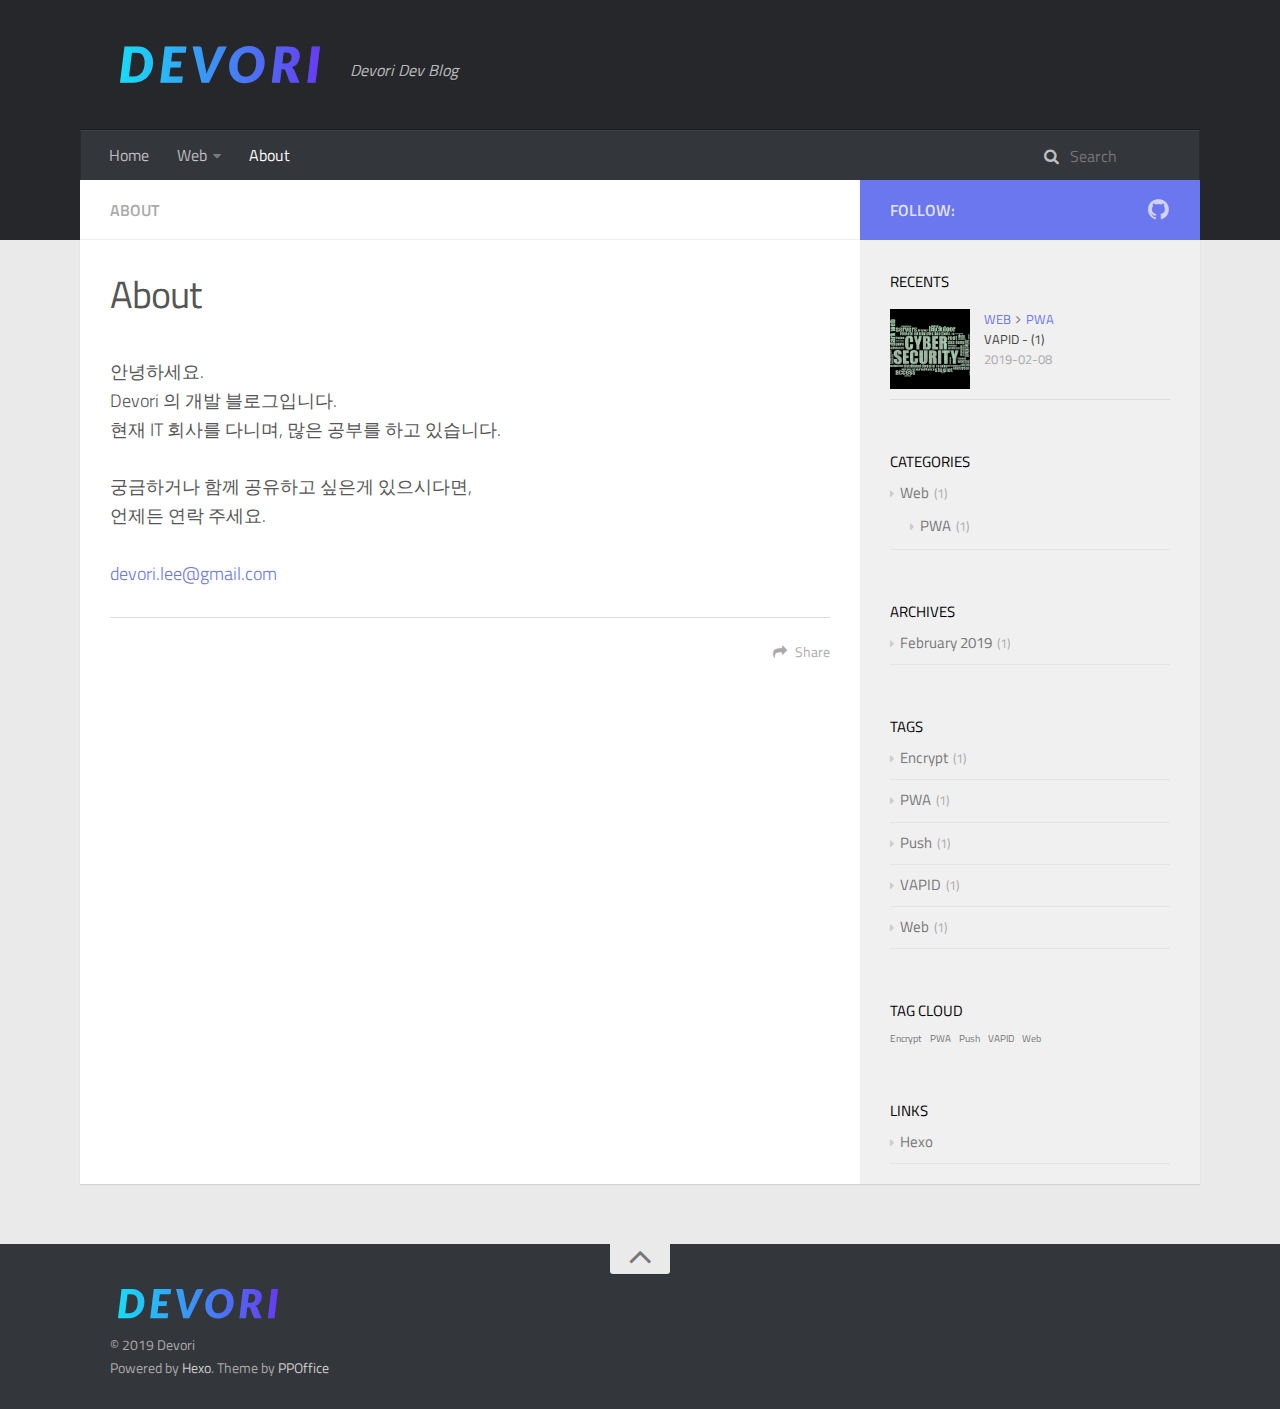
==== about/index.html @ 2873cdd7 "Site updated: 2019-02-09 23:58:00" ====
<!DOCTYPE html>
<html>
<head><meta name="generator" content="Hexo 3.8.0">
    <meta charset="utf-8">

    

    
    <title>About | Devori Blog</title>
    
    <meta name="viewport" content="width=device-width, initial-scale=1, maximum-scale=1">
    
    <meta name="description" content="안녕하세요.Devori 의 개발 블로그입니다.현재 IT 회사를 다니며, 많은 공부를 하고 있습니다. 궁금하거나 함께 공유하고 싶은게 있으시다면,언제든 연락 주세요. &amp;#100;&amp;#x65;&amp;#x76;&amp;#x6f;&amp;#x72;&amp;#105;&amp;#x2e;&amp;#108;&amp;#101;&amp;#101;&amp;#64;&amp;#103;&amp;#x6d;&amp;#x61;&amp;#105;&amp;#108;&amp;#46;&amp;#99;&amp;#x">
<meta property="og:type" content="website">
<meta property="og:title" content="About">
<meta property="og:url" content="http://blog.devori.net/about/index.html">
<meta property="og:site_name" content="Devori Blog">
<meta property="og:description" content="안녕하세요.Devori 의 개발 블로그입니다.현재 IT 회사를 다니며, 많은 공부를 하고 있습니다. 궁금하거나 함께 공유하고 싶은게 있으시다면,언제든 연락 주세요. &amp;#100;&amp;#x65;&amp;#x76;&amp;#x6f;&amp;#x72;&amp;#105;&amp;#x2e;&amp;#108;&amp;#101;&amp;#101;&amp;#64;&amp;#103;&amp;#x6d;&amp;#x61;&amp;#105;&amp;#108;&amp;#46;&amp;#99;&amp;#x">
<meta property="og:locale" content="en">
<meta property="og:updated_time" content="2019-02-09T14:37:19.043Z">
<meta name="twitter:card" content="summary">
<meta name="twitter:title" content="About">
<meta name="twitter:description" content="안녕하세요.Devori 의 개발 블로그입니다.현재 IT 회사를 다니며, 많은 공부를 하고 있습니다. 궁금하거나 함께 공유하고 싶은게 있으시다면,언제든 연락 주세요. &amp;#100;&amp;#x65;&amp;#x76;&amp;#x6f;&amp;#x72;&amp;#105;&amp;#x2e;&amp;#108;&amp;#101;&amp;#101;&amp;#64;&amp;#103;&amp;#x6d;&amp;#x61;&amp;#105;&amp;#108;&amp;#46;&amp;#99;&amp;#x">
    

    

    

    <link rel="stylesheet" href="/libs/font-awesome/css/font-awesome.min.css">
    <link rel="stylesheet" href="/libs/titillium-web/styles.css">
    <link rel="stylesheet" href="/libs/source-code-pro/styles.css">

    <link rel="stylesheet" href="/css/style.css">

    <script src="/libs/jquery/3.3.1/jquery.min.js"></script>
    
    
        <link rel="stylesheet" href="/libs/lightgallery/css/lightgallery.min.css">
    
    
        <link rel="stylesheet" href="/libs/justified-gallery/justifiedGallery.min.css">
    
    
    


</head>
</html>
<body>
    <div id="wrap">
        <header id="header">
    <div id="header-outer" class="outer">
        <div class="container">
            <div class="container-inner">
                <div id="header-title">
                    <h1 class="logo-wrap">
                        <a href="/" class="logo"></a>
                    </h1>
                    
                        <h2 class="subtitle-wrap">
                            <p class="subtitle">Devori Dev Blog</p>
                        </h2>
                    
                </div>
                <div id="header-inner" class="nav-container">
                    <a id="main-nav-toggle" class="nav-icon fa fa-bars"></a>
                    <div class="nav-container-inner">
                        <ul id="main-nav">
                            
                                <li class="main-nav-list-item">
                                    <a class="main-nav-list-link" href="/">Home</a>
                                </li>
                            
                                        <ul class="main-nav-list"><li class="main-nav-list-item"><a class="main-nav-list-link" href="/categories/Web/">Web</a><ul class="main-nav-list-child"><li class="main-nav-list-item"><a class="main-nav-list-link" href="/categories/Web/PWA/">PWA</a></li></ul></li></ul>
                                    
                                <li class="main-nav-list-item">
                                    <a class="main-nav-list-link" href="/about/index.html">About</a>
                                </li>
                            
                        </ul>
                        <nav id="sub-nav">
                            <div id="search-form-wrap">

    <form class="search-form">
        <input type="text" class="ins-search-input search-form-input" placeholder="Search">
        <button type="submit" class="search-form-submit"></button>
    </form>
    <div class="ins-search">
    <div class="ins-search-mask"></div>
    <div class="ins-search-container">
        <div class="ins-input-wrapper">
            <input type="text" class="ins-search-input" placeholder="Type something...">
            <span class="ins-close ins-selectable"><i class="fa fa-times-circle"></i></span>
        </div>
        <div class="ins-section-wrapper">
            <div class="ins-section-container"></div>
        </div>
    </div>
</div>
<script>
(function (window) {
    var INSIGHT_CONFIG = {
        TRANSLATION: {
            POSTS: 'Posts',
            PAGES: 'Pages',
            CATEGORIES: 'Categories',
            TAGS: 'Tags',
            UNTITLED: '(Untitled)',
        },
        ROOT_URL: '/',
        CONTENT_URL: '/content.json',
    };
    window.INSIGHT_CONFIG = INSIGHT_CONFIG;
})(window);
</script>
<script src="/js/insight.js"></script>

</div>
                        </nav>
                    </div>
                </div>
            </div>
        </div>
    </div>
</header>
        <div class="container">
            <div class="main-body container-inner">
                <div class="main-body-inner">
                    <section id="main">
                        <div class="main-body-header">
    <h1 class="header">
    
    <em class="page-title-link" data-url="/about/index.html">About</em>
    </h1>
</div>

                        <div class="main-body-content">
                            <article id="page-" class="article article-single article-type-page" itemscope="" itemprop="blogPost">
    <div class="article-inner">
        
            <header class="article-header">
                
    
        <h1 class="article-title" itemprop="name">
        About
        </h1>
    

            </header>
        
        
        
        <div class="article-entry" itemprop="articleBody">
            <p>안녕하세요.<br>Devori 의 개발 블로그입니다.<br>현재 IT 회사를 다니며, 많은 공부를 하고 있습니다.</p>
<p>궁금하거나 함께 공유하고 싶은게 있으시다면,<br>언제든 연락 주세요.</p>
<p><a href="mailto:&#100;&#x65;&#x76;&#x6f;&#x72;&#105;&#x2e;&#108;&#101;&#101;&#64;&#103;&#x6d;&#x61;&#105;&#108;&#46;&#99;&#x6f;&#109;" target="_blank" rel="noopener">&#100;&#x65;&#x76;&#x6f;&#x72;&#105;&#x2e;&#108;&#101;&#101;&#64;&#103;&#x6d;&#x61;&#105;&#108;&#46;&#99;&#x6f;&#109;</a></p>

        </div>
        <footer class="article-footer">
            



    <a data-url="http://blog.devori.net/about/index.html" data-id="cjrxltn1m0001m4k5olx0zwcx" class="article-share-link"><i class="fa fa-share"></i>Share</a>
<script>
    (function ($) {
        $('body').on('click', function() {
            $('.article-share-box.on').removeClass('on');
        }).on('click', '.article-share-link', function(e) {
            e.stopPropagation();

            var $this = $(this),
                url = $this.attr('data-url'),
                encodedUrl = encodeURIComponent(url),
                id = 'article-share-box-' + $this.attr('data-id'),
                offset = $this.offset(),
                box;

            if ($('#' + id).length) {
                box = $('#' + id);

                if (box.hasClass('on')){
                    box.removeClass('on');
                    return;
                }
            } else {
                var html = [
                    '<div id="' + id + '" class="article-share-box">',
                        '<input class="article-share-input" value="' + url + '">',
                        '<div class="article-share-links">',
                            '<a href="https://twitter.com/intent/tweet?url=' + encodedUrl + '" class="article-share-twitter" target="_blank" title="Twitter"></a>',
                            '<a href="https://www.facebook.com/sharer.php?u=' + encodedUrl + '" class="article-share-facebook" target="_blank" title="Facebook"></a>',
                            '<a href="http://pinterest.com/pin/create/button/?url=' + encodedUrl + '" class="article-share-pinterest" target="_blank" title="Pinterest"></a>',
                            '<a href="https://plus.google.com/share?url=' + encodedUrl + '" class="article-share-google" target="_blank" title="Google+"></a>',
                        '</div>',
                    '</div>'
                ].join('');

              box = $(html);

              $('body').append(box);
            }

            $('.article-share-box.on').hide();

            box.css({
                top: offset.top + 25,
                left: offset.left
            }).addClass('on');

        }).on('click', '.article-share-box', function (e) {
            e.stopPropagation();
        }).on('click', '.article-share-box-input', function () {
            $(this).select();
        }).on('click', '.article-share-box-link', function (e) {
            e.preventDefault();
            e.stopPropagation();

            window.open(this.href, 'article-share-box-window-' + Date.now(), 'width=500,height=450');
        });
    })(jQuery);
</script>

        </footer>
    </div>
    <script type="application/ld+json">
    {
        "@context": "https://schema.org",
        "@type": "BlogPosting",
        "author": {
            "@type": "Person",
            "name": "Devori"
        },
        "headline": "About",
        "image": "http://blog.devori.net",
        
        
        "datePublished": "2019-02-09",
        "dateCreated": "2019-02-09",
        "dateModified": "2019-02-09",
        "url": "http://blog.devori.net/about/index.html",
        "description": "안녕하세요.Devori 의 개발 블로그입니다.현재 IT 회사를 다니며, 많은 공부를 하고 있습니다.
궁금하거나 함께 공유하고 싶은게 있으시다면,언제든 연락 주세요.
&#100;&#x65;&#x76;&#x6f;&#x72;&#105;&#x2e;&#108;&#101;&#101;&#64;&#103;&#x6d;&#x61;&#105;&#108;&#46;&#99;&#x"
        "wordCount": 20
    }
</script>

</article>

    <section id="comments">
    
        
    <div id="disqus_thread">
        <noscript>Please enable JavaScript to view the <a href="//disqus.com/?ref_noscript">comments powered by Disqus.</a></noscript>
    </div>

    
    </section>



                        </div>
                    </section>
                    <aside id="sidebar">
    <a class="sidebar-toggle" title="Expand Sidebar"><i class="toggle icon"></i></a>
    <div class="sidebar-top">
        <p>follow:</p>
        <ul class="social-links">
            
                
            
                
            
                
            
                
                <li>
                    <a class="social-tooltip" title="github" href="https://github.com/devori" target="_blank" rel="noopener">
                        <i class="icon fa fa-github"></i>
                    </a>
                </li>
                
            
                
            
                
            
        </ul>
    </div>
    
    <div class="widgets-container">
        
            
                

            
                
    <div class="widget-wrap">
        <h3 class="widget-title">recents</h3>
        <div class="widget">
            <ul id="recent-post" class="">
                
                    <li>
                        
                        <div class="item-thumbnail">
                            <a href="/2019/02/08/vapid-1/" class="thumbnail">
    
    
        <span style="background-image:url(/images/cyber-security.png)" alt="VAPID - (1)" class="thumbnail-image"></span>
    
    
</a>

                        </div>
                        
                        <div class="item-inner">
                            <p class="item-category"><a class="article-category-link" href="/categories/Web/">Web</a><i class="icon fa fa-angle-right"></i><a class="article-category-link" href="/categories/Web/PWA/">PWA</a></p>
                            <p class="item-title"><a href="/2019/02/08/vapid-1/" class="title">VAPID - (1)</a></p>
                            <p class="item-date"><time datetime="2019-02-08T04:34:57.000Z" itemprop="datePublished">2019-02-08</time></p>
                        </div>
                    </li>
                
            </ul>
        </div>
    </div>

            
                
    <div class="widget-wrap widget-list">
        <h3 class="widget-title">categories</h3>
        <div class="widget">
            <ul class="category-list"><li class="category-list-item"><a class="category-list-link" href="/categories/Web/">Web</a><span class="category-list-count">1</span><ul class="category-list-child"><li class="category-list-item"><a class="category-list-link" href="/categories/Web/PWA/">PWA</a><span class="category-list-count">1</span></li></ul></li></ul>
        </div>
    </div>


            
                
    <div class="widget-wrap widget-list">
        <h3 class="widget-title">archives</h3>
        <div class="widget">
            <ul class="archive-list"><li class="archive-list-item"><a class="archive-list-link" href="/archives/2019/02/">February 2019</a><span class="archive-list-count">1</span></li></ul>
        </div>
    </div>


            
                
    <div class="widget-wrap widget-list">
        <h3 class="widget-title">tags</h3>
        <div class="widget">
            <ul class="tag-list"><li class="tag-list-item"><a class="tag-list-link" href="/tags/Encrypt/">Encrypt</a><span class="tag-list-count">1</span></li><li class="tag-list-item"><a class="tag-list-link" href="/tags/PWA/">PWA</a><span class="tag-list-count">1</span></li><li class="tag-list-item"><a class="tag-list-link" href="/tags/Push/">Push</a><span class="tag-list-count">1</span></li><li class="tag-list-item"><a class="tag-list-link" href="/tags/VAPID/">VAPID</a><span class="tag-list-count">1</span></li><li class="tag-list-item"><a class="tag-list-link" href="/tags/Web/">Web</a><span class="tag-list-count">1</span></li></ul>
        </div>
    </div>


            
                
    <div class="widget-wrap widget-float">
        <h3 class="widget-title">tag cloud</h3>
        <div class="widget tagcloud">
            <a href="/tags/Encrypt/" style="font-size: 10px;">Encrypt</a> <a href="/tags/PWA/" style="font-size: 10px;">PWA</a> <a href="/tags/Push/" style="font-size: 10px;">Push</a> <a href="/tags/VAPID/" style="font-size: 10px;">VAPID</a> <a href="/tags/Web/" style="font-size: 10px;">Web</a>
        </div>
    </div>


            
                
    <div class="widget-wrap widget-list">
        <h3 class="widget-title">links</h3>
        <div class="widget">
            <ul>
                
                    <li>
                        <a href="http://hexo.io">Hexo</a>
                    </li>
                
            </ul>
        </div>
    </div>


            
        
    </div>
</aside>

                </div>
            </div>
        </div>
        <footer id="footer">
    <div class="container">
        <div class="container-inner">
            <a id="back-to-top" href="javascript:;"><i class="icon fa fa-angle-up"></i></a>
            <div class="credit">
                <h1 class="logo-wrap">
                    <a href="/" class="logo"></a>
                </h1>
                <p>&copy; 2019 Devori</p>
                <p>Powered by <a href="//hexo.io/" target="_blank">Hexo</a>. Theme by <a href="//github.com/ppoffice" target="_blank">PPOffice</a></p>
            </div>
            <div class="footer-plugins">
              
    


            </div>
        </div>
    </div>
</footer>

        
    
    <script>
    var disqus_shortname = 'devori';
    
    
    var disqus_url = 'http://blog.devori.net/about/index.html';
    
    (function() {
    var dsq = document.createElement('script');
    dsq.type = 'text/javascript';
    dsq.async = true;
    dsq.src = '//' + disqus_shortname + '.disqus.com/embed.js';
    (document.getElementsByTagName('head')[0] || document.getElementsByTagName('body')[0]).appendChild(dsq);
    })();
    </script>




    
        <script src="/libs/lightgallery/js/lightgallery.min.js"></script>
        <script src="/libs/lightgallery/js/lg-thumbnail.min.js"></script>
        <script src="/libs/lightgallery/js/lg-pager.min.js"></script>
        <script src="/libs/lightgallery/js/lg-autoplay.min.js"></script>
        <script src="/libs/lightgallery/js/lg-fullscreen.min.js"></script>
        <script src="/libs/lightgallery/js/lg-zoom.min.js"></script>
        <script src="/libs/lightgallery/js/lg-hash.min.js"></script>
        <script src="/libs/lightgallery/js/lg-share.min.js"></script>
        <script src="/libs/lightgallery/js/lg-video.min.js"></script>
    
    
        <script src="/libs/justified-gallery/jquery.justifiedGallery.min.js"></script>
    
    



<!-- Custom Scripts -->
<script src="/js/main.js"></script>

    </div>
</body>
</html>
---- libs/titillium-web/styles.css ----
/* latin-ext */
@font-face {
  font-family: 'Titillium Web';
  font-style: normal;
  font-weight: 300;
  src: local('Titillium WebLight'), local('TitilliumWeb-Light'), url(fonts/anMUvcNT0H1YN4FII8wpr9INifKjd1RJ3NxxEi9Cy2w.woff2) format('woff2');
  unicode-range: U+0100-024F, U+1E00-1EFF, U+20A0-20AB, U+20AD-20CF, U+2C60-2C7F, U+A720-A7FF;
}
/* latin */
@font-face {
  font-family: 'Titillium Web';
  font-style: normal;
  font-weight: 300;
  src: local('Titillium WebLight'), local('TitilliumWeb-Light'), url(fonts/anMUvcNT0H1YN4FII8wpr4-67659ICLY8bMrYhtePPA.woff2) format('woff2');
  unicode-range: U+0000-00FF, U+0131, U+0152-0153, U+02C6, U+02DA, U+02DC, U+2000-206F, U+2074, U+20AC, U+2212, U+2215, U+E0FF, U+EFFD, U+F000;
}
/* latin-ext */
@font-face {
  font-family: 'Titillium Web';
  font-style: normal;
  font-weight: 400;
  src: local('Titillium Web'), local('TitilliumWeb-Regular'), url(fonts/7XUFZ5tgS-tD6QamInJTcSo_WB_cotcEMUw1LsIE8mM.woff2) format('woff2');
  unicode-range: U+0100-024F, U+1E00-1EFF, U+20A0-20AB, U+20AD-20CF, U+2C60-2C7F, U+A720-A7FF;
}
/* latin */
@font-face {
  font-family: 'Titillium Web';
  font-style: normal;
  font-weight: 400;
  src: local('Titillium Web'), local('TitilliumWeb-Regular'), url(fonts/7XUFZ5tgS-tD6QamInJTcZSnX671uNZIV63UdXh3Mg0.woff2) format('woff2');
  unicode-range: U+0000-00FF, U+0131, U+0152-0153, U+02C6, U+02DA, U+02DC, U+2000-206F, U+2074, U+20AC, U+2212, U+2215, U+E0FF, U+EFFD, U+F000;
}
/* latin-ext */
@font-face {
  font-family: 'Titillium Web';
  font-style: normal;
  font-weight: 600;
  src: local('Titillium WebSemiBold'), local('TitilliumWeb-SemiBold'), url(fonts/anMUvcNT0H1YN4FII8wpr_SNRT0fZ5CX-AqRkMYgJJo.woff2) format('woff2');
  unicode-range: U+0100-024F, U+1E00-1EFF, U+20A0-20AB, U+20AD-20CF, U+2C60-2C7F, U+A720-A7FF;
}
/* latin */
@font-face {
  font-family: 'Titillium Web';
  font-style: normal;
  font-weight: 600;
  src: local('Titillium WebSemiBold'), local('TitilliumWeb-SemiBold'), url(fonts/anMUvcNT0H1YN4FII8wpr46gJz9aNFrmnwBdd69aqzY.woff2) format('woff2');
  unicode-range: U+0000-00FF, U+0131, U+0152-0153, U+02C6, U+02DA, U+02DC, U+2000-206F, U+2074, U+20AC, U+2212, U+2215, U+E0FF, U+EFFD, U+F000;
}
---- libs/source-code-pro/styles.css ----
/* latin-ext */
@font-face {
  font-family: 'Source Code Pro';
  font-style: normal;
  font-weight: 400;
  src: local('Source Code Pro'), local('SourceCodePro-Regular'), url(fonts/mrl8jkM18OlOQN8JLgasDy2Q8seG17bfDXYR_jUsrzg.woff2) format('woff2');
  unicode-range: U+0100-024F, U+1E00-1EFF, U+20A0-20AB, U+20AD-20CF, U+2C60-2C7F, U+A720-A7FF;
}
/* latin */
@font-face {
  font-family: 'Source Code Pro';
  font-style: normal;
  font-weight: 400;
  src: local('Source Code Pro'), local('SourceCodePro-Regular'), url(fonts/mrl8jkM18OlOQN8JLgasD9V_2ngZ8dMf8fLgjYEouxg.woff2) format('woff2');
  unicode-range: U+0000-00FF, U+0131, U+0152-0153, U+02C6, U+02DA, U+02DC, U+2000-206F, U+2074, U+20AC, U+2212, U+2215, U+E0FF, U+EFFD, U+F000;
}
---- css/style.css ----
#main .main-body-header em,
#main .main-body-header a,
.article-meta,
.archive-year {
  text-transform: uppercase;
  color: #666;
  line-height: 1em;
  text-shadow: 0 1px #fff;
}
#main .main-body-header em,
#main .main-body-header a,
.article-meta,
.archive-year,
#main .main-body-header em a,
#main .main-body-header a a,
.article-meta a,
.archive-year a {
  text-decoration: none;
}
.widget h1,
.article-entry h1 {
  font-size: 2em;
}
.widget h2,
.article-entry h2 {
  font-size: 1.5em;
}
.widget h3,
.article-entry h3 {
  font-size: 1.3em;
}
.widget h4,
.article-entry h4 {
  font-size: 1.2em;
}
.widget h5,
.article-entry h5 {
  font-size: 1em;
}
.widget h6,
.article-entry h6 {
  font-size: 1em;
  color: #aaa;
}
.widget hr,
.article-entry hr {
  border: 1px dashed #ddd;
}
.widget strong,
.article-entry strong {
  font-weight: bold;
}
.widget em,
.article-entry em,
.widget cite,
.article-entry cite {
  font-style: italic;
}
.widget sup,
.article-entry sup,
.widget sub,
.article-entry sub {
  font-size: 0.75em;
  line-height: 0;
  position: relative;
  vertical-align: baseline;
}
.widget sup,
.article-entry sup {
  top: -0.5em;
}
.widget sub,
.article-entry sub {
  bottom: -0.2em;
}
.widget small,
.article-entry small {
  font-size: 0.85em;
}
.widget acronym,
.article-entry acronym,
.widget abbr,
.article-entry abbr {
  border-bottom: 1px dotted;
}
.widget ul,
.article-entry ul,
.widget ol,
.article-entry ol,
.widget dl,
.article-entry dl {
  line-height: 1.6em;
}
.widget ul ul,
.article-entry ul ul,
.widget ol ul,
.article-entry ol ul,
.widget ul ol,
.article-entry ul ol,
.widget ol ol,
.article-entry ol ol {
  margin-top: 0;
  margin-bottom: 0;
  margin-left: 20px;
}
.widget ul,
.article-entry ul {
  list-style: disc;
  list-style-position: inside;
}
.widget ol,
.article-entry ol {
  list-style: decimal;
  list-style-position: inside;
}
.widget dt,
.article-entry dt {
  font-weight: bold;
  list-style-position: inside;
}
html,
body,
div,
span,
applet,
object,
iframe,
h1,
h2,
h3,
h4,
h5,
h6,
p,
blockquote,
pre,
a,
abbr,
acronym,
address,
big,
cite,
code,
del,
dfn,
em,
img,
ins,
kbd,
q,
s,
samp,
small,
strike,
strong,
sub,
sup,
tt,
var,
dl,
dt,
dd,
ol,
ul,
li,
fieldset,
form,
label,
legend,
table,
caption,
tbody,
tfoot,
thead,
tr,
th,
td {
  margin: 0;
  padding: 0;
  border: 0;
  outline: 0;
  font-weight: inherit;
  font-style: inherit;
  font-family: inherit;
  font-size: 100%;
  vertical-align: baseline;
}
body {
  line-height: 1;
  color: #000;
  background: #fff;
}
ol,
ul {
  list-style: none;
}
table {
  border-collapse: separate;
  border-spacing: 0;
  vertical-align: middle;
}
caption,
th,
td {
  text-align: left;
  font-weight: normal;
  vertical-align: middle;
}
a img {
  border: none;
}
input,
button {
  margin: 0;
  padding: 0;
}
input::-moz-focus-inner,
button::-moz-focus-inner {
  border: 0;
  padding: 0;
}
html,
body,
#container {
  height: 100%;
}
::selection {
  color: #fff;
  background: #6b77ee;
}
body {
  background: #eaeaea;
  font: 14px "Titillium Web", "Helvetica Neue", Helvetica, Arial, "Microsoft Yahei", sans-serif;
  -webkit-text-size-adjust: 100%;
}
code {
  margin: 0 2px;
  color: #e96900;
  padding: 3px 5px;
  font-size: 0.8em;
  border-radius: 2px;
  font-family: "Source Code Pro", Consolas, Monaco, Menlo, Consolas, monospace;
  background-color: #f8f8f8;
}
.container {
  position: relative;
  padding: 0 20px;
}
.container-inner {
  max-width: 1120px;
  min-width: 320px;
  width: 100%;
  margin: 0 auto;
}
.container-inner:before,
.container-inner:after {
  content: "";
  display: table;
}
.container-inner:after {
  clear: both;
}
.left,
.alignleft {
  float: left;
}
.right,
.alignright {
  float: right;
}
.clear {
  clear: both;
}
.logo {
  display: block;
  padding: 10px 0;
  width: 220px;
  height: 50px;
  background-image: url("/images/logo.svg");
  background-position: 0px 10px;
  background-repeat: no-repeat;
  -webkit-background-size: 220px 50px;
  -moz-background-size: 220px 50px;
  background-size: 220px 50px;
}
.main-body {
  margin-top: -60px;
  background-color: #fff;
}
.main-body-inner {
  position: relative;
  -webkit-box-sizing: border-box;
  -moz-box-sizing: border-box;
  box-sizing: border-box;
  -webkit-box-shadow: rgba(0,0,0,0.098) 0px 1px 1px 0px;
  box-shadow: rgba(0,0,0,0.098) 0px 1px 1px 0px;
  padding-right: 340px;
  background: url("images/s-left.png") repeat-y right 0;
}
.main-body-inner:before,
.main-body-inner:after {
  content: "";
  display: table;
}
.main-body-inner:after {
  clear: both;
}
#main {
  float: left;
  width: 100%;
  -webkit-box-sizing: border-box;
  -moz-box-sizing: border-box;
  box-sizing: border-box;
  min-height: 600px;
}
#main .main-body-header {
  background: #fff;
  position: relative;
  padding: 18px 30px 17px;
  border-bottom: 1px solid #eee;
  color: #666;
  font-size: 16px;
  font-weight: 600;
  text-transform: uppercase;
  line-height: 24px;
}
#main .main-body-header .page-title-link,
#main .main-body-header i {
  margin-right: 8px;
}
#main .main-body-header i {
  font-weight: 400;
}
#main .main-body-header em,
#main .main-body-header a {
  color: #aaa;
}
#main .main-body-content:before,
#main .main-body-content:after {
  content: "";
  display: table;
}
#main .main-body-content:after {
  clear: both;
}
#header {
  background: #26272b;
  padding-bottom: 60px;
  position: relative;
}
#header-outer {
  height: 100%;
  position: relative;
}
#header-inner {
  position: relative;
}
#header-title {
  text-align: center;
  padding: 30px 30px;
}
#header-title:before,
#header-title:after {
  content: "";
  display: table;
}
#header-title:after {
  clear: both;
}
#header-title .logo-wrap,
#header-title .subtitle-wrap {
  float: left;
}
#header-title .subtitle-wrap {
  padding: 10px 0px 0px;
  margin-left: 20px;
}
#header-title .subtitle {
  font-size: 16px;
  font-style: italic;
  line-height: 60px;
  color: rgba(255,255,255,0.7);
  text-shadow: 0 1px rgba(0,0,0,0.2);
}
.nav-container .nav-icon,
.nav-container .nav-container-inner #main-nav .main-nav-list-item .main-nav-list-link {
  float: left;
  color: rgba(255,255,255,0.7);
  text-decoration: none;
  text-shadow: 0 1px rgba(0,0,0,0.2);
  display: block;
  padding: 20px 15px;
  -webkit-transition: 0.2s ease-in;
  -moz-transition: 0.2s ease-in;
  -ms-transition: 0.2s ease-in;
  transition: 0.2s ease-in;
}
.nav-container .nav-icon:hover,
.nav-container .nav-container-inner #main-nav .main-nav-list-item .main-nav-list-link:hover {
  color: #fff;
  background: rgba(0,0,0,0.1);
}
.nav-container {
  padding: 0 15px;
  background: #33363b;
  z-index: 1;
  -webkit-box-shadow: inset 0 1px 0 rgba(255,255,255,0.05), 0 -1px 0 rgba(0,0,0,0.2), inset 1px 0 0 rgba(0,0,0,0.2), inset -1px 0 0 rgba(0,0,0,0.2);
  box-shadow: inset 0 1px 0 rgba(255,255,255,0.05), 0 -1px 0 rgba(0,0,0,0.2), inset 1px 0 0 rgba(0,0,0,0.2), inset -1px 0 0 rgba(0,0,0,0.2);
}
.nav-container:before,
.nav-container:after {
  content: "";
  display: table;
}
.nav-container:after {
  clear: both;
}
.nav-container .nav-icon {
  line-height: 20px;
  padding: 15px 14px;
  text-align: center;
  font-size: 14px;
  position: relative;
  cursor: pointer;
}
.nav-container #main-nav-toggle {
  display: none;
  width: 100%;
  text-align: right;
  -webkit-box-sizing: border-box;
  -moz-box-sizing: border-box;
  box-sizing: border-box;
  border-bottom: 1px solid rgba(255,255,255,0.06);
}
.nav-container #main-nav-toggle:before {
  content: "\f0c9";
}
.nav-container .nav-container-inner:before,
.nav-container .nav-container-inner:after {
  content: "";
  display: table;
}
.nav-container .nav-container-inner:after {
  clear: both;
}
.nav-container .nav-container-inner #main-nav {
  float: left;
}
.nav-container .nav-container-inner #main-nav .main-nav-list {
  float: left;
}
.nav-container .nav-container-inner #main-nav .main-nav-list-item {
  position: relative;
  float: left;
}
.nav-container .nav-container-inner #main-nav .main-nav-list-item.top-level-menu > a:after {
  content: "\f0d7" !important;
  float: none;
  margin-left: 6px;
  font-size: 14px;
  line-height: 1.2em;
  opacity: 0.5;
  font-family: FontAwesome;
  display: inline-block;
}
.nav-container .nav-container-inner #main-nav .main-nav-list-item.top-level-menu:hover > a {
  color: #fff;
  background: rgba(0,0,0,0.1);
}
.nav-container .nav-container-inner #main-nav .main-nav-list-item .main-nav-list-link {
  line-height: 20px;
  padding: 15px 14px;
  font-size: 16px;
}
.nav-container .nav-container-inner #main-nav .main-nav-list-item .main-nav-list-link.current {
  color: #fff;
}
.nav-container .nav-container-inner #main-nav .main-nav-list-item .main-nav-list-child {
  top: 100%;
  display: none;
  padding: 10px 0;
  overflow: hidden;
  position: absolute;
  width: 180px;
  background: #33363b url("images/opacity-10.png") repeat;
}
.nav-container .nav-container-inner #main-nav .main-nav-list-item .main-nav-list-child li {
  -webkit-box-shadow: 0 1px 0 rgba(255,255,255,0.06);
  box-shadow: 0 1px 0 rgba(255,255,255,0.06);
}
.nav-container .nav-container-inner #main-nav .main-nav-list-item .main-nav-list-child li:last-child {
  -webkit-box-shadow: none;
  box-shadow: none;
}
.nav-container .nav-container-inner #main-nav .main-nav-list-item .main-nav-list-child li,
.nav-container .nav-container-inner #main-nav .main-nav-list-item .main-nav-list-child li a {
  width: 100%;
  display: block;
  -webkit-box-sizing: border-box;
  -moz-box-sizing: border-box;
  box-sizing: border-box;
}
.nav-container .nav-container-inner #sub-nav {
  float: right;
}
.search-form {
  padding: 14px 15px 16px;
  height: 50px;
  overflow: hidden;
  -webkit-box-sizing: border-box;
  -moz-box-sizing: border-box;
  box-sizing: border-box;
}
.search-form:before {
  content: "\f002";
  margin-right: 8px;
  color: rgba(255,255,255,0.7);
  font: normal normal normal 16px/1 FontAwesome;
}
.search-form-input,
.search-form-input.ins-search-input,
.search-form-input.st-ui-search-input,
.search-form-input.st-default-search-input {
  -webkit-appearance: textarea;
  padding: 0;
  width: 100px;
  height: auto !important;
  border: none !important;
  outline: none !important;
  background: none !important;
  line-height: 1.6em;
  -webkit-transition: 0.2s ease-in;
  -moz-transition: 0.2s ease-in;
  -ms-transition: 0.2s ease-in;
  transition: 0.2s ease-in;
  font: 16px "Titillium Web", "Helvetica Neue", Helvetica, Arial, "Microsoft Yahei", sans-serif;
  color: rgba(255,255,255,0.7);
}
.search-form-input:focus,
.search-form-input.ins-search-input:focus,
.search-form-input.st-ui-search-input:focus,
.search-form-input.st-default-search-input:focus {
  width: 200px;
}
.search-form-input::-webkit-search-results-decoration,
.search-form-input.ins-search-input::-webkit-search-results-decoration,
.search-form-input.st-ui-search-input::-webkit-search-results-decoration,
.search-form-input.st-default-search-input::-webkit-search-results-decoration,
.search-form-input::-webkit-search-cancel-button,
.search-form-input.ins-search-input::-webkit-search-cancel-button,
.search-form-input.st-ui-search-input::-webkit-search-cancel-button,
.search-form-input.st-default-search-input::-webkit-search-cancel-button {
  -webkit-appearance: none;
}
.search-form-submit {
  display: none;
}
#sidebar {
  float: right;
  margin-right: -340px;
  width: 340px;
}
#sidebar .sidebar-toggle {
  display: none;
}
#sidebar .sidebar-top {
  background: #6b77ee;
  padding: 15px 30px;
}
#sidebar .sidebar-top:before,
#sidebar .sidebar-top:after {
  content: "";
  display: table;
}
#sidebar .sidebar-top:after {
  clear: both;
}
#sidebar .sidebar-top .sidebar-top-inner:before,
#sidebar .sidebar-top .sidebar-top-inner:after {
  content: "";
  display: table;
}
#sidebar .sidebar-top .sidebar-top-inner:after {
  clear: both;
}
#sidebar .sidebar-top p {
  float: left;
  color: rgba(255,255,255,0.8);
  font-size: 16px;
  font-weight: 600;
  text-transform: uppercase;
  line-height: 24px;
  padding: 3px 0;
}
#sidebar .sidebar-top .social-links {
  float: right;
  position: relative;
  padding-top: 2px;
}
#sidebar .sidebar-top .social-links li {
  float: left;
  margin-left: 8px;
}
#sidebar .sidebar-top .social-links li a:hover i:before {
  color: #fff;
}
#sidebar .sidebar-top .social-links .social-tooltip {
  position: relative;
}
#sidebar .sidebar-top .social-links .social-tooltip:hover:after {
  top: -41px;
  background: #fff;
  font-size: 14px;
  color: #666;
  content: attr(title);
  display: block;
  right: 0;
  padding: 5px 15px;
  position: absolute;
  white-space: nowrap;
  border-radius: 3px;
  -webkit-box-shadow: 0 0 2px rgba(0,0,0,0.2);
  box-shadow: 0 0 2px rgba(0,0,0,0.2);
  text-transform: uppercase;
  z-index: 1;
}
#sidebar .sidebar-top .social-links .social-tooltip:hover:before {
  top: -10px;
  right: 8px;
  border: solid;
  border-color: #fff transparent;
  border-width: 5px 5px 0 5px;
  content: "";
  display: block;
  position: absolute;
  z-index: 2;
}
#sidebar .sidebar-top i {
  color: rgba(255,255,255,0.7);
  font-size: 24px;
  width: 24px;
}
#article-nav {
  position: relative;
}
#article-nav:before,
#article-nav:after {
  content: "";
  display: table;
}
#article-nav:after {
  clear: both;
}
.article-nav-link-wrap {
  position: relative;
  margin-top: 0;
  display: block;
  color: #aaa;
  padding: 16px 40px 24px;
  border-bottom: 1px solid #ddd;
  -webkit-transition: 0.2s ease-in;
  -moz-transition: 0.2s ease-in;
  -ms-transition: 0.2s ease-in;
  transition: 0.2s ease-in;
  text-align: center;
  text-decoration: none;
}
.article-nav-link-wrap .icon {
  position: absolute;
  color: #ccc;
  font-size: 18px;
  top: 50%;
  width: 1em;
  margin-top: -10px;
}
.article-nav-link-wrap #icon-chevron-left {
  left: 10px;
}
.article-nav-link-wrap #icon-chevron-right {
  right: 10px;
}
.article-nav-link-wrap:hover {
  background: rgba(0,0,0,0.02);
}
.article-nav-link-wrap:hover .icon {
  color: #6b77ee;
}
.article-nav-caption {
  display: block;
  font-size: 12px;
  color: #aaa;
  letter-spacing: 0.5px;
  line-height: 24px;
  font-weight: normal;
  text-transform: uppercase;
}
.article-nav-title {
  font-size: 15px;
  color: #666;
}
.widget-wrap {
  padding: 30px 30px 20px;
}
.widget-title {
  font-size: 15px;
  font-weight: 400;
  text-transform: uppercase;
  margin-bottom: 6px;
}
.widget {
  line-height: 1.6em;
  word-wrap: break-word;
  font-size: 0.9em;
  color: #777;
  border-radius: 3px;
}
.widget a {
  text-decoration: none;
  color: #777;
}
.widget a:hover {
  color: #444;
}
.widget ul ul,
.widget ol ul,
.widget dl ul,
.widget ul ol,
.widget ol ol,
.widget dl ol,
.widget ul dl,
.widget ol dl,
.widget dl dl {
  margin-left: 15px;
  list-style: disc;
}
.widget ul,
.widget ol {
  list-style: none;
  margin: 0;
}
.widget ul ul,
.widget ol ul,
.widget ul ol,
.widget ol ol {
  margin: 0 20px;
}
.widget ul ul,
.widget ol ul {
  list-style: disc;
}
.widget ul ol,
.widget ol ol {
  list-style: decimal;
}
.widget-list ul,
.widget-list ol {
  list-style: none;
}
.widget-list ul li,
.widget-list ol li {
  margin: 10px 0;
  padding-bottom: 10px;
  font-size: 15px;
  border-bottom: 1px solid #e4e4e4;
}
.widget-list ul li:last-child,
.widget-list ol li:last-child {
  margin-bottom: 0px;
}
.widget-list ul li a,
.widget-list ol li a {
  color: #777;
}
.widget-list ul li a:before,
.widget-list ol li a:before {
  color: #ccc;
  content: "\f0da";
  font-size: 12px;
  margin-right: 6px;
  font-family: FontAwesome;
  -webkit-transition: 0.2s ease;
  -moz-transition: 0.2s ease;
  -ms-transition: 0.2s ease;
  transition: 0.2s ease;
}
.widget-list ul li a:hover:before,
.widget-list ol li a:hover:before {
  color: #444;
}
.widget-list ul ul,
.widget-list ol ul,
.widget-list ul ol,
.widget-list ol ol {
  list-style: none;
}
.widget-list ul ul li,
.widget-list ol ul li,
.widget-list ul ol li,
.widget-list ol ol li {
  border: none;
  padding-bottom: 0;
}
.widget-float a {
  font-size: 15px;
}
#recent-post li {
  padding: 10px 0 10px 94px;
  border-bottom: 1px solid #ddd;
}
#recent-post li:before,
#recent-post li:after {
  content: "";
  display: table;
}
#recent-post li:after {
  clear: both;
}
#recent-post.no-thumbnail li {
  padding: 10px 0px;
}
#recent-post li .item-thumbnail {
  opacity: 1;
  margin-left: -94px;
  -webkit-transition: all 0.2s ease;
  -moz-transition: all 0.2s ease;
  -ms-transition: all 0.2s ease;
  transition: all 0.2s ease;
  float: left;
}
#recent-post li .item-thumbnail .thumbnail {
  width: 80px;
  height: 80px;
  display: block;
  position: relative;
  overflow: hidden;
}
#recent-post li .item-thumbnail .thumbnail span {
  width: 100%;
  height: 100%;
  display: block;
}
#recent-post li .item-thumbnail .thumbnail .thumbnail-image {
  position: absolute;
  -webkit-background-size: cover;
  -moz-background-size: cover;
  background-size: cover;
  background-position: center;
}
#recent-post li .item-thumbnail .thumbnail .thumbnail-none {
  background-image: url("images/thumb-default-small.png");
  -webkit-background-size: 100% 100%;
  -moz-background-size: 100% 100%;
  background-size: 100% 100%;
}
#recent-post li .item-inner a,
#recent-post li .item-inner .item-category {
  font-size: 13px;
  text-transform: uppercase;
}
#recent-post li .item-inner a a,
#recent-post li .item-inner .item-category a {
  color: #6b77ee;
}
#recent-post li .item-inner a a:hover,
#recent-post li .item-inner .item-category a:hover {
  color: #444;
}
#recent-post li .item-inner a a,
#recent-post li .item-inner .item-category a,
#recent-post li .item-inner a .icon,
#recent-post li .item-inner .item-category .icon {
  margin-right: 5px;
}
#recent-post li .item-inner .item-title {
  font-size: 15px;
}
#recent-post li .item-inner .item-title a {
  color: #444;
  -webkit-transition: all 0.2s ease;
  -moz-transition: all 0.2s ease;
  -ms-transition: all 0.2s ease;
  transition: all 0.2s ease;
}
#recent-post li .item-inner .item-date {
  color: #aaa;
  font-size: 13px;
  text-transform: uppercase;
}
#recent-post li:hover .item-thumbnail {
  opacity: 0.8;
}
#recent-post li:hover .item-title a {
  color: #6b77ee;
}
.category-list-count,
.tag-list-count,
.archive-list-count {
  padding-left: 5px;
  color: #aaa;
  font-size: 0.85em;
}
.category-list-count:before,
.tag-list-count:before,
.archive-list-count:before {
  content: "(";
}
.category-list-count:after,
.tag-list-count:after,
.archive-list-count:after {
  content: ")";
}
.tagcloud a {
  margin-right: 5px;
}
.toc-article {
  margin: 0;
  padding: 0;
}
.toc-article .toc {
  padding: 0;
  margin: 10px 0 0;
}
.toc-article .toc .toc-item {
  list-style: none;
}
.article-single {
  padding: 30px 30px 20px;
}
.article-inner {
  overflow: hidden;
}
.article-row {
  width: 100%;
  float: left;
  position: relative;
  padding: 30px 0px 0px 30px;
  border-bottom: 1px solid #eee;
  -webkit-box-sizing: border-box;
  -moz-box-sizing: border-box;
  box-sizing: border-box;
}
.article-row:before,
.article-row:after {
  content: "";
  display: table;
}
.article-row:after {
  clear: both;
}
.article-summary {
  width: 50%;
  float: left;
  margin-bottom: 30px;
}
.article-summary a {
  text-decoration: none;
  color: #6b77ee;
}
.article-summary .article-summary-inner {
  margin-right: 30px;
}
.article-summary .article-summary-inner .thumbnail {
  height: 0;
  width: 100%;
  display: block;
  overflow: hidden;
  position: relative;
  margin-bottom: 1em;
  padding-bottom: 47.11%;
}
.article-summary .article-summary-inner .thumbnail .comment-counter {
  right: 0;
  top: 15px;
  color: #fff;
  font-size: 12px;
  padding: 2px 7px;
  line-height: 19px;
  position: absolute;
  display: inline-block;
  background-color: #82b965;
}
.article-summary .article-summary-inner .thumbnail .comment-counter:before {
  top: 3px;
  left: -16px;
  content: '';
  position: absolute;
  display: inline-block;
  border: 9px solid transparent;
  border-right-color: #82b965;
}
.article-summary .article-summary-inner .thumbnail .thumbnail-image {
  display: block;
  position: absolute;
  width: 100%;
  height: 100%;
  opacity: 1;
  -webkit-background-size: cover;
  -moz-background-size: cover;
  background-size: cover;
  background-position: center;
  -webkit-transition: opacity 0.3s ease-in;
  -moz-transition: opacity 0.3s ease-in;
  -ms-transition: opacity 0.3s ease-in;
  transition: opacity 0.3s ease-in;
}
.article-summary .article-summary-inner .thumbnail .thumbnail-none {
  width: 100%;
  height: 100%;
  -webkit-background-size: 100% 100%;
  -moz-background-size: 100% 100%;
  background-size: 100% 100%;
  background-image: url("images/thumb-default.png");
}
.article-summary .article-summary-inner .article-title {
  margin-bottom: 10px;
  font-size: 22px;
  font-weight: 400;
  line-height: 1.5em;
  word-wrap: break-word;
}
.article-summary .article-summary-inner .article-title a {
  -webkit-transition: color 0.3s ease-in;
  -moz-transition: color 0.3s ease-in;
  -ms-transition: color 0.3s ease-in;
  transition: color 0.3s ease-in;
  color: #444;
}
.article-summary .article-summary-inner .article-excerpt {
  position: relative;
  color: #aaa;
  font-size: 16px;
  line-height: 1.6em;
  overflow: hidden;
  height: 6.4em;
}
.article-summary:hover .thumbnail .thumbnail-image {
  opacity: 0.7;
}
.article-summary:hover .article-title a {
  color: #6b77ee;
}
.article-category {
  float: left;
  line-height: 1em;
  color: #ccc;
  text-shadow: 0 1px #fff;
  margin-left: 8px;
}
.article-category:before {
  content: "\2022";
}
.article-title {
  text-decoration: none;
  font-size: 38px;
  letter-spacing: -1px;
  color: #555;
  line-height: 1.3em;
  -webkit-transition: color 0.2s;
  -moz-transition: color 0.2s;
  -ms-transition: color 0.2s;
  transition: color 0.2s;
  margin-bottom: 10px;
}
a.article-title:hover {
  color: #6b77ee;
}
.article-meta {
  line-height: 1.6em;
}
.article-meta:before,
.article-meta:after {
  content: "";
  display: table;
}
.article-meta:after {
  clear: both;
}
.article-meta > div {
  float: left;
  margin-right: 10px;
}
.article-meta > div .fa {
  margin-right: 3px;
}
.article-meta a {
  color: #555;
}
.article-meta a:hover {
  color: color-link;
}
.article-meta .category {
  text-transform: uppercase;
}
.article-meta .category a,
.article-meta .category i {
  margin-left: 0;
  margin-right: 6px;
}
.article-summary .article-meta {
  height: 1.6em;
  overflow: hidden;
}
.article-summary .article-meta a {
  color: #6b77ee;
}
.article-summary .article-meta > div {
  margin-right: 0;
}
.article-tag .tag-link:before {
  content: "#";
}
.article-entry {
  color: #555;
  font-size: 18px;
  font-weight: 300;
  line-height: 1.6em;
}
.article-entry:before,
.article-entry:after {
  content: "";
  display: table;
}
.article-entry:after {
  clear: both;
}
.article-entry p,
.article-entry table {
  margin: 1.6em 0;
}
.article-entry h1,
.article-entry h2,
.article-entry h3,
.article-entry h4,
.article-entry h5,
.article-entry h6 {
  font-weight: 600;
}
.article-entry h1,
.article-entry h2,
.article-entry h3,
.article-entry h4,
.article-entry h5,
.article-entry h6 {
  line-height: 1.3em;
  margin: 1.3em 0;
}
.article-entry a {
  color: #6b77ee;
  text-decoration: none;
}
.article-entry a:hover {
  text-decoration: underline;
}
.article-entry figcaption a {
  float: right;
}
.article-entry ul,
.article-entry ol,
.article-entry dl {
  margin-top: 1.6em;
  margin-bottom: 1.6em;
  list-style-position: outside;
  padding-left: 1.4em;
}
.article-entry ul p,
.article-entry ol p,
.article-entry dl p {
  margin: 0;
}
.article-entry img,
.article-entry video {
  max-width: 100%;
  height: auto;
  display: block;
  margin: auto;
}
.article-entry iframe {
  border: none;
}
.article-entry table {
  width: 100%;
  border-collapse: collapse;
  border-spacing: 0;
}
.article-entry th {
  font-weight: 600;
  border-bottom: 3px solid #ddd;
  padding-bottom: 0.5em;
}
.article-entry td {
  border-bottom: 1px solid #ddd;
  padding: 10px 0;
}
.article-entry blockquote {
  color: #777;
  quote: none;
  margin: 0 0 20px 0;
  position: relative;
  font-style: italic;
  padding-left: 50px;
}
.article-entry blockquote:before {
  top: 0;
  left: 0;
  color: #ccc;
  font-size: 32px;
  content: "\f10d";
  position: absolute;
  text-align: center;
  font-style: normal;
  font-family: 'FontAwesome';
}
.article-entry blockquote footer {
  font-size: 14px;
  margin: 1.6em 0;
  font-family: "Titillium Web", "Helvetica Neue", Helvetica, Arial, "Microsoft Yahei", sans-serif;
}
.article-entry blockquote footer cite:before {
  content: "—";
  padding: 0 0.5em;
}
.article-entry .pullquote {
  text-align: left;
  width: 45%;
  margin: 0;
}
.article-entry .pullquote.left {
  margin-left: 0.5em;
  margin-right: 1em;
}
.article-entry .pullquote.right {
  margin-right: 0.5em;
  margin-left: 1em;
}
.article-entry .caption {
  color: #aaa;
  display: block;
  font-size: 0.9em;
  margin-top: 0.5em;
  position: relative;
  text-align: center;
}
.article-entry .video-container {
  position: relative;
  padding-top: 56.25%;
  height: 0;
  overflow: hidden;
}
.article-entry .video-container iframe,
.article-entry .video-container object,
.article-entry .video-container embed {
  position: absolute;
  top: 0;
  left: 0;
  width: 100%;
  height: 100%;
  margin-top: 0;
}
.article-more-link a {
  display: inline-block;
  line-height: 1em;
  padding: 6px 15px;
  border-radius: 15px;
  background: #eaeaea;
  color: #aaa;
  text-shadow: 0 1px #fff;
  text-decoration: none;
}
.article-more-link a:hover {
  background: #6b77ee;
  color: #fff;
  text-decoration: none;
  text-shadow: 0 1px #2d3ee7;
}
.article-footer {
  font-size: 14px;
  line-height: 1.6em;
  border-top: 1px solid #ddd;
  padding-top: 1.6em;
}
.article-footer:before,
.article-footer:after {
  content: "";
  display: table;
}
.article-footer:after {
  clear: both;
}
.article-footer a {
  color: #aaa;
  text-decoration: none;
}
.article-footer a:hover {
  color: #555;
}
.article-comment-link i,
.article-share-link i {
  padding-right: 8px;
}
.article-comment-link {
  float: right;
}
.article-share-link {
  cursor: pointer;
  float: right;
  margin-left: 20px;
}
.article-share-box {
  position: absolute;
  display: none;
  background: #fff;
  -webkit-box-shadow: 1px 2px 10px rgba(0,0,0,0.2);
  box-shadow: 1px 2px 10px rgba(0,0,0,0.2);
  border-radius: 3px;
  margin-left: -145px;
  overflow: hidden;
  z-index: 1;
}
.article-share-box.on {
  display: block;
}
.article-share-input {
  width: 100%;
  background: none;
  -webkit-box-sizing: border-box;
  -moz-box-sizing: border-box;
  box-sizing: border-box;
  font: 14px "Titillium Web", "Helvetica Neue", Helvetica, Arial, "Microsoft Yahei", sans-serif;
  padding: 0 15px;
  color: #555;
  outline: none;
  border: 1px solid #ddd;
  border-radius: 3px 3px 0 0;
  height: 36px;
  line-height: 36px;
}
.article-share-links {
  background: #eaeaea;
}
.article-share-links:before,
.article-share-links:after {
  content: "";
  display: table;
}
.article-share-links:after {
  clear: both;
}
.article-share-twitter,
.article-share-facebook,
.article-share-pinterest,
.article-share-google {
  width: 50px;
  height: 36px;
  display: block;
  float: left;
  position: relative;
  color: #999;
  text-align: center;
  line-height: 36px;
  text-decoration: none;
}
.article-share-twitter:before,
.article-share-facebook:before,
.article-share-pinterest:before,
.article-share-google:before {
  font-size: 20px;
  font-family: FontAwesome;
}
.article-share-twitter:hover,
.article-share-facebook:hover,
.article-share-pinterest:hover,
.article-share-google:hover {
  color: #fff;
}
.article-share-twitter:before {
  content: "\f099";
}
.article-share-twitter:hover {
  background: #00aced;
  text-shadow: 0 1px #008abe;
}
.article-share-facebook:before {
  content: "\f09a";
}
.article-share-facebook:hover {
  background: #3b5998;
  text-shadow: 0 1px #2f477a;
}
.article-share-pinterest:before {
  content: "\f0d2";
}
.article-share-pinterest:hover {
  background: #cb2027;
  text-shadow: 0 1px #a21a1f;
}
.article-share-google:before {
  content: "\f0d5";
}
.article-share-google:hover {
  background: #dd4b39;
  text-shadow: 0 1px #be3221;
}
.article-gallery {
  background: #000;
  position: relative;
}
.article-gallery-photos {
  position: relative;
  overflow: hidden;
}
.article-gallery-img {
  display: none;
  max-width: 100%;
}
.article-gallery-img:first-child {
  display: block;
}
.article-gallery-img.loaded {
  position: absolute;
  display: block;
}
.article-gallery-img img {
  display: block;
  max-width: 100%;
  margin: 0 auto;
}
.article-gallery {
  overflow: hidden;
  background: #000;
  position: relative;
  text-align: center;
  margin: 1.6em 0;
}
.article-gallery .gallery-item {
  display: none;
  max-width: 100%;
}
.article-gallery .gallery-item:before,
.article-gallery .gallery-item:after {
  top: 50%;
  width: 40px;
  height: 36px;
  font-size: 36px;
  line-height: 36px;
  margin-top: -18px;
  position: absolute;
  font-family: FontAwesome;
  color: rgba(255,255,255,0.5);
}
.article-gallery .gallery-item:hover:before,
.article-gallery .gallery-item:hover:after {
  color: rgba(255,255,255,0.8);
}
.article-gallery .gallery-item:before {
  left: 0;
  content: "\f104";
}
.article-gallery .gallery-item:after {
  right: 0;
  content: "\f105";
}
.article-gallery .gallery-item:first-child {
  display: block;
}
.article-gallery .gallery-item img {
  display: block;
  max-width: 100%;
  margin: 0 auto;
}
.article.rtl .article-title,
.article.rtl .article-excerpt,
.article.rtl .article-entry p {
  direction: rtl;
}
.article.rtl .article-meta > div {
  float: right;
  margin-left: 10px;
  margin-right: 0;
}
.article.rtl .article-meta .category a,
.article.rtl .article-meta .category i {
  margin-right: 0;
  margin-left: 6px;
}
.article.rtl .article-meta .category a:first-child,
.article.rtl .article-meta .category i:first-child {
  margin-left: 0;
}
.lg-outer .lg-thumb-item {
  border-radius: 0 !important;
}
#comments {
  padding: 30px 30px 20px;
}
#comments a {
  color: #6b77ee;
}
.archives-wrap {
  margin: block-margin 0;
}
.archives:before,
.archives:after {
  content: "";
  display: table;
}
.archives:after {
  clear: both;
}
.archive-year-wrap {
  padding: 18px 30px 17px;
  font-size: 16px;
  color: #666;
  border-bottom: 1px solid #eee;
}
.archive-year i {
  margin-right: 8px;
}
.archives {
  -webkit-column-gap: 10px;
  -moz-column-gap: 10px;
  column-gap: 10px;
}
@media mq-tablet {
  .archives {
    -webkit-column-count: 2;
    -moz-column-count: 2;
    column-count: 2;
  }
}
@media mq-normal {
  .archives {
    -webkit-column-count: 3;
    -moz-column-count: 3;
    column-count: 3;
  }
}
.archive-article-inner {
  padding: 10px;
  margin-bottom: 15px;
}
.archive-article-title {
  text-decoration: none;
  font-weight: bold;
  color: #555;
  -webkit-transition: color 0.2s;
  -moz-transition: color 0.2s;
  -ms-transition: color 0.2s;
  transition: color 0.2s;
  line-height: 1.6em;
}
.archive-article-title:hover {
  color: #6b77ee;
}
.archive-article-footer {
  margin-top: 1em;
}
.archive-article-date {
  color: #aaa;
  text-decoration: none;
  font-size: 0.85em;
  line-height: 1em;
  margin-bottom: 0.5em;
  display: block;
}
#page-nav {
  float: left;
  width: 100%;
  display: block;
  margin: 30px 0px 45px 0px;
  text-align: center;
  color: #aaa;
}
#page-nav:before,
#page-nav:after {
  content: "";
  display: table;
}
#page-nav:after {
  clear: both;
}
#page-nav .pages {
  display: block;
  font-size: 17px;
  font-weight: 300;
  margin-bottom: 1em !important;
  border: none !important;
}
#page-nav .pages:before {
  content: "\f15c";
  font-family: FontAwesome;
  margin-right: 6px;
}
#page-nav .page-number,
#page-nav .extend {
  color: #6b77ee;
  position: relative;
  overflow: hidden;
  font-size: 16px;
  padding: 7px 8px;
  display: inline;
  margin: 0 2px;
  text-decoration: none;
  border-bottom: 3px solid #ddd;
  border-top: 1px solid #f1f1f1;
  font-weight: 600;
  -webkit-transition: 0.2s ease-in;
  -moz-transition: 0.2s ease-in;
  -ms-transition: 0.2s ease-in;
  transition: 0.2s ease-in;
}
#page-nav .page-number:hover,
#page-nav .extend:hover,
#page-nav .page-number:active,
#page-nav .extend:active,
#page-nav .page-number.current,
#page-nav .extend.current {
  color: #444;
  border-bottom: 3px solid #6b77ee;
  border-top: 1px solid #f1f1f1;
}
#page-nav .space {
  color: #ddd;
}
#footer {
  background: #33363b;
  margin-top: 60px;
  color: #aaa;
  line-height: 1.6em;
}
#footer a {
  color: #ccc;
  text-decoration: none;
}
#footer a:hover {
  color: #fff;
}
#footer .credit {
  padding: 30px 30px 0px 30px;
}
#footer .footer-plugins {
  padding: 0px 30px 30px 30px;
}
#footer #back-to-top {
  background: #eaeaea;
  color: #777;
  overflow: hidden;
  text-align: center;
  width: 60px;
  height: 30px;
  display: block;
  margin: 0 auto -30px;
  border-radius: 0 0 3px 3px;
  -webkit-box-shadow: 0 1px 1px rgba(0,0,0,0.1);
  box-shadow: 0 1px 1px rgba(0,0,0,0.1);
}
#footer #back-to-top:hover {
  color: #444;
}
#footer #back-to-top i {
  font-size: 38px;
  line-height: 22px;
}
#footer .logo {
  width: 176px;
  height: 40px;
  -webkit-background-size: 176px 40px;
  -moz-background-size: 176px 40px;
  background-size: 176px 40px;
}
i.icon {
  display: inline-block;
  font-style: normal;
  text-align: center;
}
i.icon:before {
  -webkit-transition: 0.2s ease-in;
  -moz-transition: 0.2s ease-in;
  -ms-transition: 0.2s ease-in;
  transition: 0.2s ease-in;
}
.ins-search {
  display: none;
}
.ins-search.show {
  display: block;
}
.ins-selectable {
  cursor: pointer;
}
.ins-search-mask,
.ins-search-container {
  position: fixed;
}
.ins-search-mask {
  top: 0;
  left: 0;
  width: 100%;
  height: 100%;
  z-index: 100;
  background: rgba(0,0,0,0.5);
}
.ins-input-wrapper {
  position: relative;
}
.ins-search-input {
  width: 100%;
  border: none;
  outline: none;
  font-size: 16px;
  -webkit-box-shadow: none;
  box-shadow: none;
  font-weight: 200;
  border-radius: 0;
  background: #fff;
  line-height: 20px;
  -webkit-box-sizing: border-box;
  -moz-box-sizing: border-box;
  box-sizing: border-box;
  padding: 12px 28px 12px 20px;
  border-bottom: 1px solid #e2e2e2;
  font-family: "Microsoft Yahei Light", "Microsoft Yahei", Helvetica, Arial, sans-serif;
}
.ins-close {
  top: 50%;
  right: 6px;
  width: 20px;
  height: 20px;
  font-size: 16px;
  margin-top: -11px;
  position: absolute;
  text-align: center;
  display: inline-block;
}
.ins-close:hover {
  color: #6b77ee;
}
.ins-search-container {
  left: 50%;
  top: 100px;
  z-index: 101;
  bottom: 100px;
  -webkit-box-sizing: border-box;
  -moz-box-sizing: border-box;
  box-sizing: border-box;
  width: 540px;
  margin-left: -270px;
}
@media screen and (max-width: 559px), screen and (max-height: 479px) {
  .ins-search-container {
    top: 0;
    left: 0;
    margin: 0;
    width: 100%;
    height: 100%;
    background: #f7f7f7;
  }
}
.ins-section-wrapper {
  left: 0;
  right: 0;
  top: 45px;
  bottom: 0;
  overflow-y: auto;
  position: absolute;
}
.ins-section-container {
  position: relative;
  background: #f7f7f7;
}
.ins-section {
  font-size: 14px;
  line-height: 16px;
}
.ins-section .ins-section-header,
.ins-section .ins-search-item {
  padding: 8px 15px;
}
.ins-section .ins-section-header {
  color: #9a9a9a;
  border-bottom: 1px solid #e2e2e2;
}
.ins-section .ins-slug {
  margin-left: 5px;
  color: #9a9a9a;
}
.ins-section .ins-slug:before {
  content: '(';
}
.ins-section .ins-slug:after {
  content: ')';
}
.ins-section .ins-search-item header,
.ins-section .ins-search-item .ins-search-preview {
  overflow: hidden;
  white-space: nowrap;
  text-overflow: ellipsis;
}
.ins-section .ins-search-item header .fa {
  margin-right: 8px;
}
.ins-section .ins-search-item .ins-search-preview {
  height: 15px;
  font-size: 12px;
  color: #9a9a9a;
  margin: 5px 0 0 20px;
}
.ins-section .ins-search-item:hover,
.ins-section .ins-search-item.active {
  color: #fff;
  background: #6b77ee;
}
.ins-section .ins-search-item:hover .ins-slug,
.ins-section .ins-search-item.active .ins-slug,
.ins-section .ins-search-item:hover .ins-search-preview,
.ins-section .ins-search-item.active .ins-search-preview {
  color: #fff;
}
.highlight {
  margin: 0px;
  display: block;
  overflow-x: auto;
  padding: 15px 20px;
  font-size: 14px;
  font-family: "Source Code Pro", Consolas, Monaco, Menlo, Consolas, monospace;
  line-height: 22.400000000000002px;
}
.highlight table {
  margin: 0;
  width: auto;
}
.highlight table td {
  border: none;
}
.highlight table td.code {
  padding-right: 20px;
}
.highlight .gutter pre {
  color: #666;
  text-align: right;
  padding-right: 20px;
}
.article-entry .highlight {
  margin: 1.6em 0;
}
.article-entry .highlight .line {
  height: 1.6em;
}
.highlight {
  color: #a9b7c6;
  background: #282b2e;
}
.highlight .code .number,
.highlight .code .literal,
.highlight .code .symbol,
.highlight .code .bullet {
  color: #6897bb;
}
.highlight .code .keyword,
.highlight .code .selector-tag,
.highlight .code .deletion {
  color: #cc7832;
}
.highlight .code .variable,
.highlight .code .template-variable,
.highlight .code .link {
  color: #629755;
}
.highlight .code .comment,
.highlight .code .quote {
  color: #808080;
}
.highlight .code .meta {
  color: #bbb529;
}
.highlight .code .string,
.highlight .code .attribute,
.highlight .code .addition {
  color: #6a8759;
}
.highlight .code .section,
.highlight .code .title,
.highlight .code .type {
  color: #ffc66d;
}
.highlight .code .name,
.highlight .code .selector-id,
.highlight .code .selector-class {
  color: #e8bf6a;
}
.highlight .code .emphasis {
  font-style: italic;
}
.highlight .code .strong {
  font-weight: bold;
}
@media only screen and (min-width: 960px) {
  .nav-container-inner {
    display: block !important;
  }
}
@media only screen and (min-width: 480px) and (max-width: 959px) {
  #header {
    padding-bottom: 50px;
  }
  #header .nav-container-inner {
    display: block !important;
  }
  #header .nav-container-inner #main-nav .main-nav-more > ul .main-nav-list-child {
    position: relative;
    padding: 0px;
  }
  #header .nav-container-inner .search-form-input:focus {
    width: 100px;
  }
  .main-body {
    margin-top: -50px;
  }
  .main-body-inner {
    padding-right: 50px;
    background-position: -340px 0 !important;
  }
  .main-body-inner #sidebar {
    right: 0;
    background: url("images/s-left.png") repeat-y right 0;
    margin: 0;
    height: 100%;
    position: absolute;
    overflow: hidden;
    width: 50px;
    -webkit-transition: width 0.2s ease-in 0.2s;
    -moz-transition: width 0.2s ease-in 0.2s;
    -ms-transition: width 0.2s ease-in 0.2s;
    transition: width 0.2s ease-in 0.2s;
  }
  .main-body-inner #sidebar:before,
  .main-body-inner #sidebar:after {
    content: "";
    display: table;
  }
  .main-body-inner #sidebar:after {
    clear: both;
  }
  .main-body-inner #sidebar .sidebar-toggle {
    display: block;
    padding: 6px;
    color: rgba(255,255,255,0.7);
    text-align: center;
    height: 50px;
    background: #6b77ee;
    -webkit-box-sizing: border-box;
    -moz-box-sizing: border-box;
    box-sizing: border-box;
  }
  .main-body-inner #sidebar .sidebar-toggle .toggle {
    line-height: 38px;
    font-size: 38px;
    width: 38px;
    font-family: fontawesome;
  }
  .main-body-inner #sidebar .sidebar-toggle .toggle:before {
    content: '\f100';
  }
  .main-body-inner #sidebar .sidebar-top {
    padding: 10px 30px;
    background: none;
    border-bottom: 1px solid #ddd;
  }
  .main-body-inner #sidebar .sidebar-top p,
  .main-body-inner #sidebar .sidebar-top a,
  .main-body-inner #sidebar .sidebar-top i {
    color: #666;
  }
  .main-body-inner #sidebar #article-nav,
  .main-body-inner #sidebar .widgets-container,
  .main-body-inner #sidebar .sidebar-top {
    opacity: 0;
    -webkit-transition: opacity 0.2s ease-in;
    -moz-transition: opacity 0.2s ease-in;
    -ms-transition: opacity 0.2s ease-in;
    transition: opacity 0.2s ease-in;
  }
  .main-body-inner #sidebar.expend {
    width: 340px;
    overflow-y: auto;
    z-index: 2;
    -webkit-transition: width 0.2s ease-in;
    -moz-transition: width 0.2s ease-in;
    -ms-transition: width 0.2s ease-in;
    transition: width 0.2s ease-in;
  }
  .main-body-inner #sidebar.expend .toggle:before {
    content: '\f100';
  }
  .main-body-inner #sidebar.expend #article-nav,
  .main-body-inner #sidebar.expend .widgets-container,
  .main-body-inner #sidebar.expend .sidebar-top {
    opacity: 1;
    -webkit-transition: opacity 0.2s ease-in 0.2s;
    -moz-transition: opacity 0.2s ease-in 0.2s;
    -ms-transition: opacity 0.2s ease-in 0.2s;
    transition: opacity 0.2s ease-in 0.2s;
  }
  .main-body-inner #sidebar.expend .sidebar-top {
    display: block;
  }
  .main-body-inner #sidebar.expend .sidebar-top .social-links .social-tooltip:after,
  .main-body-inner #sidebar.expend .sidebar-top .social-links .social-tooltip:before {
    display: none;
  }
  #main .main-body-header,
  #main .archive-year-wrap {
    padding: 12px 30px;
  }
}
@media only screen and (max-width: 479px) {
  .container {
    padding: 0px;
  }
  #header .logo-wrap {
    width: 100%;
    display: block;
    text-align: center;
  }
  #header .logo-wrap .logo {
    margin: 0 auto;
  }
  #header .subtitle-wrap {
    display: block;
    width: 100%;
    margin-left: 0px;
  }
  #header .nav-container {
    padding: 0px;
  }
  #header .nav-container #main-nav-toggle {
    float: none;
    display: block;
  }
  #header .nav-container .nav-container-inner {
    display: none;
  }
  #header .nav-container #main-nav {
    display: block;
    float: none;
  }
  #header .nav-container #main-nav .main-nav-list-item,
  #header .nav-container #main-nav .main-nav-list-link {
    display: block;
    float: none;
    -webkit-box-shadow: none;
    box-shadow: none;
    -webkit-box-sizing: border-box;
    -moz-box-sizing: border-box;
    box-sizing: border-box;
    font-size: 14px;
  }
  #header .nav-container #main-nav .main-nav-list-item:before,
  #header .nav-container #main-nav .main-nav-list-link:before,
  #header .nav-container #main-nav .main-nav-list-item:after,
  #header .nav-container #main-nav .main-nav-list-link:after {
    content: "";
    display: table;
  }
  #header .nav-container #main-nav .main-nav-list-item:after,
  #header .nav-container #main-nav .main-nav-list-link:after {
    clear: both;
  }
  #header .nav-container #main-nav .main-nav-list-item.top-level-menu > a {
    position: relative;
  }
  #header .nav-container #main-nav .main-nav-list-item.top-level-menu > a:after {
    display: none;
  }
  #header .nav-container #main-nav .main-nav-list-item.top-level-menu:hover > a {
    background: none;
    color: rgba(255,255,255,0.7);
  }
  #header .nav-container #main-nav .main-nav-list-item.top-level-menu > a:hover {
    color: #fff;
    background: rgba(0,0,0,0.1);
  }
  #header .nav-container #main-nav .main-nav-list-item .main-nav-list-child {
    display: block !important;
    position: relative;
    width: 100%;
    padding: 0px;
    background: none;
  }
  #header .nav-container #main-nav .main-nav-list-item .main-nav-list-child .main-nav-list-link {
    padding-left: 30px;
  }
  #header .nav-container #main-nav a {
    border-bottom: 1px solid rgba(255,255,255,0.06);
  }
  #header .nav-container #sub-nav {
    float: none;
  }
  #header .nav-container #sub-nav .search-form:before {
    font-size: 14px;
  }
  #header .nav-container #sub-nav .search-form-input {
    font-size: 14px;
    width: 90%;
  }
  .main-body-inner {
    padding: 0px;
    background: none;
  }
  #main {
    float: none;
  }
  #main .main-body-header,
  #main .archive-year-wrap {
    padding: 13px 15px 12px;
  }
  #main .main-body-content .article-single,
  #main .main-body-content #comments {
    padding: 15px;
  }
  #main .main-body-content #page-nav {
    padding-right: 15px;
    -webkit-box-sizing: border-box;
    -moz-box-sizing: border-box;
    box-sizing: border-box;
  }
  .article-row {
    padding: 0 0 0 15px;
    border: none;
  }
  .article-summary {
    width: 100%;
  }
  .article-summary .article-summary-inner {
    margin: 15px 15px 15px 0;
  }
  #sidebar {
    float: none;
    margin: 0px;
    width: 100%;
    background: #f0f0f0;
  }
  #sidebar .sidebar-top,
  #sidebar .widget-wrap {
    padding: 15px;
  }
  #sidebar .widgets-container {
    padding-bottom: 15px;
  }
  #footer {
    margin-top: 0px;
  }
  #footer #back-to-top {
    -webkit-box-shadow: 0 1px 1px rgba(0,0,0,0.1), inset 0 1px 0 rgba(0,0,0,0.05);
    box-shadow: 0 1px 1px rgba(0,0,0,0.1), inset 0 1px 0 rgba(0,0,0,0.05);
  }
  #footer .logo {
    margin: 0 auto;
  }
  #footer .credit {
    text-align: center;
  }
}
---- libs/lightgallery/css/lightgallery.min.css ----
.lg-sub-html,.lg-toolbar{background-color:rgba(0,0,0,.45)}#lg-counter,.lg-outer .lg-video-cont{vertical-align:middle;display:inline-block}@font-face{font-family:lg;src:url(../fonts/lg.eot?n1z373);src:url(../fonts/lg.eot?#iefixn1z373) format("embedded-opentype"),url(../fonts/lg.woff?n1z373) format("woff"),url(../fonts/lg.ttf?n1z373) format("truetype"),url(../fonts/lg.svg?n1z373#lg) format("svg");font-weight:400;font-style:normal}.lg-icon{font-family:lg;speak:none;font-style:normal;font-weight:400;font-variant:normal;text-transform:none;line-height:1;-webkit-font-smoothing:antialiased;-moz-osx-font-smoothing:grayscale}.lg-actions .lg-next,.lg-actions .lg-prev{background-color:rgba(0,0,0,.45);border-radius:2px;color:#999;cursor:pointer;display:block;font-size:22px;margin-top:-10px;padding:8px 10px 9px;position:absolute;top:50%;z-index:1080}.lg-actions .lg-next.disabled,.lg-actions .lg-prev.disabled{pointer-events:none;opacity:.5}.lg-actions .lg-next:hover,.lg-actions .lg-prev:hover{color:#FFF}.lg-actions .lg-next{right:20px}.lg-actions .lg-next:before{content:"\e095"}.lg-actions .lg-prev{left:20px}.lg-actions .lg-prev:after{content:"\e094"}@-webkit-keyframes lg-right-end{0%,100%{left:0}50%{left:-30px}}@-moz-keyframes lg-right-end{0%,100%{left:0}50%{left:-30px}}@-ms-keyframes lg-right-end{0%,100%{left:0}50%{left:-30px}}@keyframes lg-right-end{0%,100%{left:0}50%{left:-30px}}@-webkit-keyframes lg-left-end{0%,100%{left:0}50%{left:30px}}@-moz-keyframes lg-left-end{0%,100%{left:0}50%{left:30px}}@-ms-keyframes lg-left-end{0%,100%{left:0}50%{left:30px}}@keyframes lg-left-end{0%,100%{left:0}50%{left:30px}}.lg-outer.lg-right-end .lg-object{-webkit-animation:lg-right-end .3s;-o-animation:lg-right-end .3s;animation:lg-right-end .3s;position:relative}.lg-outer.lg-left-end .lg-object{-webkit-animation:lg-left-end .3s;-o-animation:lg-left-end .3s;animation:lg-left-end .3s;position:relative}.lg-toolbar{z-index:1082;left:0;position:absolute;top:0;width:100%}.lg-toolbar .lg-icon{color:#999;cursor:pointer;float:right;font-size:24px;height:47px;line-height:27px;padding:10px 0;text-align:center;width:50px;text-decoration:none!important;outline:0;-webkit-transition:color .2s linear;-o-transition:color .2s linear;transition:color .2s linear}.lg-toolbar .lg-icon:hover{color:#FFF}.lg-toolbar .lg-close:after{content:"\e070"}.lg-toolbar .lg-download:after{content:"\e0f2"}.lg-sub-html{bottom:0;color:#EEE;font-size:16px;left:0;padding:10px 40px;position:fixed;right:0;text-align:center;z-index:1080}.lg-sub-html h4{margin:0;font-size:13px;font-weight:700}.lg-sub-html p{font-size:12px;margin:5px 0 0}#lg-counter{color:#999;font-size:16px;padding-left:20px;padding-top:12px}.lg-next,.lg-prev,.lg-toolbar{opacity:1;-webkit-transition:-webkit-transform .35s cubic-bezier(0,0,.25,1) 0s,opacity .35s cubic-bezier(0,0,.25,1) 0s,color .2s linear;-moz-transition:-moz-transform .35s cubic-bezier(0,0,.25,1) 0s,opacity .35s cubic-bezier(0,0,.25,1) 0s,color .2s linear;-o-transition:-o-transform .35s cubic-bezier(0,0,.25,1) 0s,opacity .35s cubic-bezier(0,0,.25,1) 0s,color .2s linear;transition:transform .35s cubic-bezier(0,0,.25,1) 0s,opacity .35s cubic-bezier(0,0,.25,1) 0s,color .2s linear}.lg-hide-items .lg-prev{opacity:0;-webkit-transform:translate3d(-10px,0,0);transform:translate3d(-10px,0,0)}.lg-hide-items .lg-next{opacity:0;-webkit-transform:translate3d(10px,0,0);transform:translate3d(10px,0,0)}.lg-hide-items .lg-toolbar{opacity:0;-webkit-transform:translate3d(0,-10px,0);transform:translate3d(0,-10px,0)}body:not(.lg-from-hash) .lg-outer.lg-start-zoom .lg-object{-webkit-transform:scale3d(.5,.5,.5);transform:scale3d(.5,.5,.5);opacity:0;-webkit-transition:-webkit-transform 250ms cubic-bezier(0,0,.25,1) 0s,opacity 250ms cubic-bezier(0,0,.25,1)!important;-moz-transition:-moz-transform 250ms cubic-bezier(0,0,.25,1) 0s,opacity 250ms cubic-bezier(0,0,.25,1)!important;-o-transition:-o-transform 250ms cubic-bezier(0,0,.25,1) 0s,opacity 250ms cubic-bezier(0,0,.25,1)!important;transition:transform 250ms cubic-bezier(0,0,.25,1) 0s,opacity 250ms cubic-bezier(0,0,.25,1)!important;-webkit-transform-origin:50% 50%;-moz-transform-origin:50% 50%;-ms-transform-origin:50% 50%;transform-origin:50% 50%}body:not(.lg-from-hash) .lg-outer.lg-start-zoom .lg-item.lg-complete .lg-object{-webkit-transform:scale3d(1,1,1);transform:scale3d(1,1,1);opacity:1}.lg-outer .lg-thumb-outer{background-color:#0D0A0A;bottom:0;position:absolute;width:100%;z-index:1080;max-height:350px;-webkit-transform:translate3d(0,100%,0);transform:translate3d(0,100%,0);-webkit-transition:-webkit-transform .25s cubic-bezier(0,0,.25,1) 0s;-moz-transition:-moz-transform .25s cubic-bezier(0,0,.25,1) 0s;-o-transition:-o-transform .25s cubic-bezier(0,0,.25,1) 0s;transition:transform .25s cubic-bezier(0,0,.25,1) 0s}.lg-outer .lg-thumb-outer.lg-grab .lg-thumb-item{cursor:-webkit-grab;cursor:-moz-grab;cursor:-o-grab;cursor:-ms-grab;cursor:grab}.lg-outer .lg-thumb-outer.lg-grabbing .lg-thumb-item{cursor:move;cursor:-webkit-grabbing;cursor:-moz-grabbing;cursor:-o-grabbing;cursor:-ms-grabbing;cursor:grabbing}.lg-outer .lg-thumb-outer.lg-dragging .lg-thumb{-webkit-transition-duration:0s!important;transition-duration:0s!important}.lg-outer.lg-thumb-open .lg-thumb-outer{-webkit-transform:translate3d(0,0,0);transform:translate3d(0,0,0)}.lg-outer .lg-thumb{padding:10px 0;height:100%;margin-bottom:-5px}.lg-outer .lg-thumb-item{cursor:pointer;float:left;overflow:hidden;height:100%;border:2px solid #FFF;border-radius:4px;margin-bottom:5px}@media (min-width:1025px){.lg-outer .lg-thumb-item{-webkit-transition:border-color .25s ease;-o-transition:border-color .25s ease;transition:border-color .25s ease}}.lg-outer .lg-thumb-item.active,.lg-outer .lg-thumb-item:hover{border-color:#a90707}.lg-outer .lg-thumb-item img{width:100%;height:100%;object-fit:cover}.lg-outer.lg-has-thumb .lg-item{padding-bottom:120px}.lg-outer.lg-can-toggle .lg-item{padding-bottom:0}.lg-outer.lg-pull-caption-up .lg-sub-html{-webkit-transition:bottom .25s ease;-o-transition:bottom .25s ease;transition:bottom .25s ease}.lg-outer.lg-pull-caption-up.lg-thumb-open .lg-sub-html{bottom:100px}.lg-outer .lg-toggle-thumb{background-color:#0D0A0A;border-radius:2px 2px 0 0;color:#999;cursor:pointer;font-size:24px;height:39px;line-height:27px;padding:5px 0;position:absolute;right:20px;text-align:center;top:-39px;width:50px}.lg-outer .lg-toggle-thumb:hover,.lg-outer.lg-dropdown-active #lg-share{color:#FFF}.lg-outer .lg-toggle-thumb:after{content:"\e1ff"}.lg-outer .lg-video-cont{max-width:1140px;max-height:100%;width:100%;padding:0 5px}.lg-outer .lg-video{width:100%;height:0;padding-bottom:56.25%;overflow:hidden;position:relative}.lg-outer .lg-video .lg-object{display:inline-block;position:absolute;top:0;left:0;width:100%!important;height:100%!important}.lg-outer .lg-video .lg-video-play{width:84px;height:59px;position:absolute;left:50%;top:50%;margin-left:-42px;margin-top:-30px;z-index:1080;cursor:pointer}.lg-outer .lg-has-vimeo .lg-video-play{background:url(../img/vimeo-play.png) no-repeat}.lg-outer .lg-has-vimeo:hover .lg-video-play{background:url(../img/vimeo-play.png) 0 -58px no-repeat}.lg-outer .lg-has-html5 .lg-video-play{background:url(../img/video-play.png) no-repeat;height:64px;margin-left:-32px;margin-top:-32px;width:64px;opacity:.8}.lg-outer .lg-has-html5:hover .lg-video-play{opacity:1}.lg-outer .lg-has-youtube .lg-video-play{background:url(../img/youtube-play.png) no-repeat}.lg-outer .lg-has-youtube:hover .lg-video-play{background:url(../img/youtube-play.png) 0 -60px no-repeat}.lg-outer .lg-video-object{width:100%!important;height:100%!important;position:absolute;top:0;left:0}.lg-outer .lg-has-video .lg-video-object{visibility:hidden}.lg-outer .lg-has-video.lg-video-playing .lg-object,.lg-outer .lg-has-video.lg-video-playing .lg-video-play{display:none}.lg-outer .lg-has-video.lg-video-playing .lg-video-object{visibility:visible}.lg-progress-bar{background-color:#333;height:5px;left:0;position:absolute;top:0;width:100%;z-index:1083;opacity:0;-webkit-transition:opacity 80ms ease 0s;-moz-transition:opacity 80ms ease 0s;-o-transition:opacity 80ms ease 0s;transition:opacity 80ms ease 0s}.lg-progress-bar .lg-progress{background-color:#a90707;height:5px;width:0}.lg-progress-bar.lg-start .lg-progress{width:100%}.lg-show-autoplay .lg-progress-bar{opacity:1}.lg-autoplay-button:after{content:"\e01d"}.lg-show-autoplay .lg-autoplay-button:after{content:"\e01a"}.lg-outer.lg-css3.lg-zoom-dragging .lg-item.lg-complete.lg-zoomable .lg-image,.lg-outer.lg-css3.lg-zoom-dragging .lg-item.lg-complete.lg-zoomable .lg-img-wrap{-webkit-transition-duration:0s;transition-duration:0s}.lg-outer .lg-item.lg-complete.lg-zoomable .lg-img-wrap{-webkit-transition:left .3s cubic-bezier(0,0,.25,1) 0s,top .3s cubic-bezier(0,0,.25,1) 0s;-moz-transition:left .3s cubic-bezier(0,0,.25,1) 0s,top .3s cubic-bezier(0,0,.25,1) 0s;-o-transition:left .3s cubic-bezier(0,0,.25,1) 0s,top .3s cubic-bezier(0,0,.25,1) 0s;transition:left .3s cubic-bezier(0,0,.25,1) 0s,top .3s cubic-bezier(0,0,.25,1) 0s;-webkit-transform:translate3d(0,0,0);transform:translate3d(0,0,0);-webkit-backface-visibility:hidden;-moz-backface-visibility:hidden;backface-visibility:hidden}.lg-outer .lg-item.lg-complete.lg-zoomable .lg-image{-webkit-transform:scale3d(1,1,1);transform:scale3d(1,1,1);-webkit-transition:-webkit-transform .3s cubic-bezier(0,0,.25,1) 0s,opacity .15s!important;-moz-transition:-moz-transform .3s cubic-bezier(0,0,.25,1) 0s,opacity .15s!important;-o-transition:-o-transform .3s cubic-bezier(0,0,.25,1) 0s,opacity .15s!important;transition:transform .3s cubic-bezier(0,0,.25,1) 0s,opacity .15s!important;-webkit-transform-origin:0 0;-moz-transform-origin:0 0;-ms-transform-origin:0 0;transform-origin:0 0;-webkit-backface-visibility:hidden;-moz-backface-visibility:hidden;backface-visibility:hidden}#lg-zoom-in:after{content:"\e311"}#lg-actual-size{font-size:20px}#lg-actual-size:after{content:"\e033"}#lg-zoom-out{opacity:.5;pointer-events:none}#lg-zoom-out:after{content:"\e312"}.lg-zoomed #lg-zoom-out{opacity:1;pointer-events:auto}.lg-outer .lg-pager-outer{bottom:60px;left:0;position:absolute;right:0;text-align:center;z-index:1080;height:10px}.lg-outer .lg-pager-outer.lg-pager-hover .lg-pager-cont{overflow:visible}.lg-outer .lg-pager-cont{cursor:pointer;display:inline-block;overflow:hidden;position:relative;vertical-align:top;margin:0 5px}.lg-outer .lg-pager-cont:hover .lg-pager-thumb-cont{opacity:1;-webkit-transform:translate3d(0,0,0);transform:translate3d(0,0,0)}.lg-outer .lg-pager-cont.lg-pager-active .lg-pager{box-shadow:0 0 0 2px #fff inset}.lg-outer .lg-pager-thumb-cont{background-color:#fff;color:#FFF;bottom:100%;height:83px;left:0;margin-bottom:20px;margin-left:-60px;opacity:0;padding:5px;position:absolute;width:120px;border-radius:3px;-webkit-transition:opacity .15s ease 0s,-webkit-transform .15s ease 0s;-moz-transition:opacity .15s ease 0s,-moz-transform .15s ease 0s;-o-transition:opacity .15s ease 0s,-o-transform .15s ease 0s;transition:opacity .15s ease 0s,transform .15s ease 0s;-webkit-transform:translate3d(0,5px,0);transform:translate3d(0,5px,0)}.lg-outer .lg-pager-thumb-cont img{width:100%;height:100%}.lg-outer .lg-pager{background-color:rgba(255,255,255,.5);border-radius:50%;box-shadow:0 0 0 8px rgba(255,255,255,.7) inset;display:block;height:12px;-webkit-transition:box-shadow .3s ease 0s;-o-transition:box-shadow .3s ease 0s;transition:box-shadow .3s ease 0s;width:12px}.lg-outer .lg-pager:focus,.lg-outer .lg-pager:hover{box-shadow:0 0 0 8px #fff inset}.lg-outer .lg-caret{border-left:10px solid transparent;border-right:10px solid transparent;border-top:10px dashed;bottom:-10px;display:inline-block;height:0;left:50%;margin-left:-5px;position:absolute;vertical-align:middle;width:0}.lg-fullscreen:after{content:"\e20c"}.lg-fullscreen-on .lg-fullscreen:after{content:"\e20d"}.lg-outer #lg-dropdown-overlay{background-color:rgba(0,0,0,.25);bottom:0;cursor:default;left:0;position:fixed;right:0;top:0;z-index:1081;opacity:0;visibility:hidden;-webkit-transition:visibility 0s linear .18s,opacity .18s linear 0s;-o-transition:visibility 0s linear .18s,opacity .18s linear 0s;transition:visibility 0s linear .18s,opacity .18s linear 0s}.lg-outer.lg-dropdown-active #lg-dropdown-overlay,.lg-outer.lg-dropdown-active .lg-dropdown{-webkit-transition-delay:0s;transition-delay:0s;-moz-transform:translate3d(0,0,0);-o-transform:translate3d(0,0,0);-ms-transform:translate3d(0,0,0);-webkit-transform:translate3d(0,0,0);transform:translate3d(0,0,0);opacity:1;visibility:visible}.lg-outer .lg-dropdown{background-color:#fff;border-radius:2px;font-size:14px;list-style-type:none;margin:0;padding:10px 0;position:absolute;right:0;text-align:left;top:50px;opacity:0;visibility:hidden;-moz-transform:translate3d(0,5px,0);-o-transform:translate3d(0,5px,0);-ms-transform:translate3d(0,5px,0);-webkit-transform:translate3d(0,5px,0);transform:translate3d(0,5px,0);-webkit-transition:-webkit-transform .18s linear 0s,visibility 0s linear .5s,opacity .18s linear 0s;-moz-transition:-moz-transform .18s linear 0s,visibility 0s linear .5s,opacity .18s linear 0s;-o-transition:-o-transform .18s linear 0s,visibility 0s linear .5s,opacity .18s linear 0s;transition:transform .18s linear 0s,visibility 0s linear .5s,opacity .18s linear 0s}.lg-outer .lg-dropdown:after{content:"";display:block;height:0;width:0;position:absolute;border:8px solid transparent;border-bottom-color:#FFF;right:16px;top:-16px}.lg-outer .lg-dropdown>li:last-child{margin-bottom:0}.lg-outer .lg-dropdown>li:hover .lg-icon,.lg-outer .lg-dropdown>li:hover a{color:#333}.lg-outer .lg-dropdown a{color:#333;display:block;white-space:pre;padding:4px 12px;font-family:"Open Sans","Helvetica Neue",Helvetica,Arial,sans-serif;font-size:12px}.lg-outer .lg-dropdown a:hover{background-color:rgba(0,0,0,.07)}.lg-outer .lg-dropdown .lg-dropdown-text{display:inline-block;line-height:1;margin-top:-3px;vertical-align:middle}.lg-outer .lg-dropdown .lg-icon{color:#333;display:inline-block;float:none;font-size:20px;height:auto;line-height:1;margin-right:8px;padding:0;vertical-align:middle;width:auto}.lg-outer,.lg-outer .lg,.lg-outer .lg-inner{width:100%;height:100%}.lg-outer #lg-share{position:relative}.lg-outer #lg-share:after{content:"\e80d"}.lg-outer #lg-share-facebook .lg-icon{color:#3b5998}.lg-outer #lg-share-facebook .lg-icon:after{content:"\e901"}.lg-outer #lg-share-twitter .lg-icon{color:#00aced}.lg-outer #lg-share-twitter .lg-icon:after{content:"\e904"}.lg-outer #lg-share-googleplus .lg-icon{color:#dd4b39}.lg-outer #lg-share-googleplus .lg-icon:after{content:"\e902"}.lg-outer #lg-share-pinterest .lg-icon{color:#cb2027}.lg-outer #lg-share-pinterest .lg-icon:after{content:"\e903"}.group:after,.group:before{display:table;content:"";line-height:0}.group:after{clear:both}.lg-outer{position:fixed;top:0;left:0;z-index:1050;opacity:0;-webkit-transition:opacity .15s ease 0s;-o-transition:opacity .15s ease 0s;transition:opacity .15s ease 0s}.lg-outer *{-webkit-box-sizing:border-box;-moz-box-sizing:border-box;box-sizing:border-box}.lg-outer.lg-visible{opacity:1}.lg-outer.lg-css3 .lg-item.lg-current,.lg-outer.lg-css3 .lg-item.lg-next-slide,.lg-outer.lg-css3 .lg-item.lg-prev-slide{-webkit-transition-duration:inherit!important;transition-duration:inherit!important;-webkit-transition-timing-function:inherit!important;transition-timing-function:inherit!important}.lg-outer.lg-css3.lg-dragging .lg-item.lg-current,.lg-outer.lg-css3.lg-dragging .lg-item.lg-next-slide,.lg-outer.lg-css3.lg-dragging .lg-item.lg-prev-slide{-webkit-transition-duration:0s!important;transition-duration:0s!important;opacity:1}.lg-outer.lg-grab img.lg-object{cursor:-webkit-grab;cursor:-moz-grab;cursor:-o-grab;cursor:-ms-grab;cursor:grab}.lg-outer.lg-grabbing img.lg-object{cursor:move;cursor:-webkit-grabbing;cursor:-moz-grabbing;cursor:-o-grabbing;cursor:-ms-grabbing;cursor:grabbing}.lg-outer .lg{position:relative;overflow:hidden;margin-left:auto;margin-right:auto;max-width:100%;max-height:100%}.lg-outer .lg-inner{position:absolute;left:0;top:0;white-space:nowrap}.lg-outer .lg-item{background:url(../img/loading.gif) center center no-repeat;display:none!important}.lg-outer.lg-css .lg-current,.lg-outer.lg-css3 .lg-current,.lg-outer.lg-css3 .lg-next-slide,.lg-outer.lg-css3 .lg-prev-slide{display:inline-block!important}.lg-outer .lg-img-wrap,.lg-outer .lg-item{display:inline-block;text-align:center;position:absolute;width:100%;height:100%}.lg-outer .lg-img-wrap:before,.lg-outer .lg-item:before{content:"";display:inline-block;height:50%;width:1px;margin-right:-1px}.lg-outer .lg-img-wrap{position:absolute;padding:0 5px;left:0;right:0;top:0;bottom:0}.lg-outer .lg-item.lg-complete{background-image:none}.lg-outer .lg-item.lg-current{z-index:1060}.lg-outer .lg-image{display:inline-block;vertical-align:middle;max-width:100%;max-height:100%;width:auto!important;height:auto!important}.lg-outer.lg-show-after-load .lg-item .lg-object,.lg-outer.lg-show-after-load .lg-item .lg-video-play{opacity:0;-webkit-transition:opacity .15s ease 0s;-o-transition:opacity .15s ease 0s;transition:opacity .15s ease 0s}.lg-outer.lg-show-after-load .lg-item.lg-complete .lg-object,.lg-outer.lg-show-after-load .lg-item.lg-complete .lg-video-play{opacity:1}.lg-outer .lg-empty-html,.lg-outer.lg-hide-download #lg-download{display:none}.lg-backdrop{position:fixed;top:0;left:0;right:0;bottom:0;z-index:1040;background-color:#000;opacity:0;-webkit-transition:opacity .15s ease 0s;-o-transition:opacity .15s ease 0s;transition:opacity .15s ease 0s}.lg-backdrop.in{opacity:1}.lg-css3.lg-no-trans .lg-current,.lg-css3.lg-no-trans .lg-next-slide,.lg-css3.lg-no-trans .lg-prev-slide{-webkit-transition:none 0s ease 0s!important;-moz-transition:none 0s ease 0s!important;-o-transition:none 0s ease 0s!important;transition:none 0s ease 0s!important}.lg-css3.lg-use-css3 .lg-item,.lg-css3.lg-use-left .lg-item{-webkit-backface-visibility:hidden;-moz-backface-visibility:hidden;backface-visibility:hidden}.lg-css3.lg-fade .lg-item{opacity:0}.lg-css3.lg-fade .lg-item.lg-current{opacity:1}.lg-css3.lg-fade .lg-item.lg-current,.lg-css3.lg-fade .lg-item.lg-next-slide,.lg-css3.lg-fade .lg-item.lg-prev-slide{-webkit-transition:opacity .1s ease 0s;-moz-transition:opacity .1s ease 0s;-o-transition:opacity .1s ease 0s;transition:opacity .1s ease 0s}.lg-css3.lg-slide.lg-use-css3 .lg-item{opacity:0}.lg-css3.lg-slide.lg-use-css3 .lg-item.lg-prev-slide{-webkit-transform:translate3d(-100%,0,0);transform:translate3d(-100%,0,0)}.lg-css3.lg-slide.lg-use-css3 .lg-item.lg-next-slide{-webkit-transform:translate3d(100%,0,0);transform:translate3d(100%,0,0)}.lg-css3.lg-slide.lg-use-css3 .lg-item.lg-current{-webkit-transform:translate3d(0,0,0);transform:translate3d(0,0,0);opacity:1}.lg-css3.lg-slide.lg-use-css3 .lg-item.lg-current,.lg-css3.lg-slide.lg-use-css3 .lg-item.lg-next-slide,.lg-css3.lg-slide.lg-use-css3 .lg-item.lg-prev-slide{-webkit-transition:-webkit-transform 1s cubic-bezier(0,0,.25,1) 0s,opacity .1s ease 0s;-moz-transition:-moz-transform 1s cubic-bezier(0,0,.25,1) 0s,opacity .1s ease 0s;-o-transition:-o-transform 1s cubic-bezier(0,0,.25,1) 0s,opacity .1s ease 0s;transition:transform 1s cubic-bezier(0,0,.25,1) 0s,opacity .1s ease 0s}.lg-css3.lg-slide.lg-use-left .lg-item{opacity:0;position:absolute;left:0}.lg-css3.lg-slide.lg-use-left .lg-item.lg-prev-slide{left:-100%}.lg-css3.lg-slide.lg-use-left .lg-item.lg-next-slide{left:100%}.lg-css3.lg-slide.lg-use-left .lg-item.lg-current{left:0;opacity:1}.lg-css3.lg-slide.lg-use-left .lg-item.lg-current,.lg-css3.lg-slide.lg-use-left .lg-item.lg-next-slide,.lg-css3.lg-slide.lg-use-left .lg-item.lg-prev-slide{-webkit-transition:left 1s cubic-bezier(0,0,.25,1) 0s,opacity .1s ease 0s;-moz-transition:left 1s cubic-bezier(0,0,.25,1) 0s,opacity .1s ease 0s;-o-transition:left 1s cubic-bezier(0,0,.25,1) 0s,opacity .1s ease 0s;transition:left 1s cubic-bezier(0,0,.25,1) 0s,opacity .1s ease 0s}
---- libs/justified-gallery/justifiedGallery.min.css ----
/*!
 * Justified Gallery - v3.6.1
 * http://miromannino.github.io/Justified-Gallery/
 * Copyright (c) 2015 Miro Mannino
 * Licensed under the MIT license.
 */
@-webkit-keyframes justified-gallery-show-caption-animation{from{opacity:0}to{opacity:.7}}@-moz-keyframes justified-gallery-show-caption-animation{from{opacity:0}to{opacity:.7}}@-o-keyframes justified-gallery-show-caption-animation{from{opacity:0}to{opacity:.7}}@keyframes justified-gallery-show-caption-animation{from{opacity:0}to{opacity:.7}}@-webkit-keyframes justified-gallery-show-entry-animation{from{opacity:0}to{opacity:1}}@-moz-keyframes justified-gallery-show-entry-animation{from{opacity:0}to{opacity:1}}@-o-keyframes justified-gallery-show-entry-animation{from{opacity:0}to{opacity:1}}@keyframes justified-gallery-show-entry-animation{from{opacity:0}to{opacity:1}}.justified-gallery{width:100%;position:relative;overflow:hidden}.justified-gallery>a,.justified-gallery>div{position:absolute;display:inline-block;overflow:hidden;opacity:0;filter:alpha(opacity=0)}.justified-gallery>a>img,.justified-gallery>div>img,.justified-gallery>a>a>img,.justified-gallery>div>a>img{position:absolute;top:50%;left:50%;margin:0;padding:0;border:0}.justified-gallery>a>.caption,.justified-gallery>div>.caption{display:none;position:absolute;bottom:0;padding:5px;background-color:#000;left:0;right:0;margin:0;color:#fff;font-size:12px;font-weight:300;font-family:sans-serif}.justified-gallery>a>.caption.caption-visible,.justified-gallery>div>.caption.caption-visible{display:initial;opacity:.7;filter:"alpha(opacity=70)";-webkit-animation:justified-gallery-show-caption-animation 500ms 0 ease;-moz-animation:justified-gallery-show-caption-animation 500ms 0 ease;-ms-animation:justified-gallery-show-caption-animation 500ms 0 ease}.justified-gallery>.entry-visible{opacity:1;filter:alpha(opacity=100);-webkit-animation:justified-gallery-show-entry-animation 500ms 0 ease;-moz-animation:justified-gallery-show-entry-animation 500ms 0 ease;-ms-animation:justified-gallery-show-entry-animation 500ms 0 ease}.justified-gallery>.jg-filtered{display:none}.justified-gallery>.spinner{position:absolute;bottom:0;margin-left:-24px;padding:10px 0;left:50%;opacity:initial;filter:initial;overflow:initial}.justified-gallery>.spinner>span{display:inline-block;opacity:0;filter:alpha(opacity=0);width:8px;height:8px;margin:0 4px;background-color:#000;border-top-left-radius:6px;border-top-right-radius:6px;border-bottom-right-radius:6px;border-bottom-left-radius:6px}
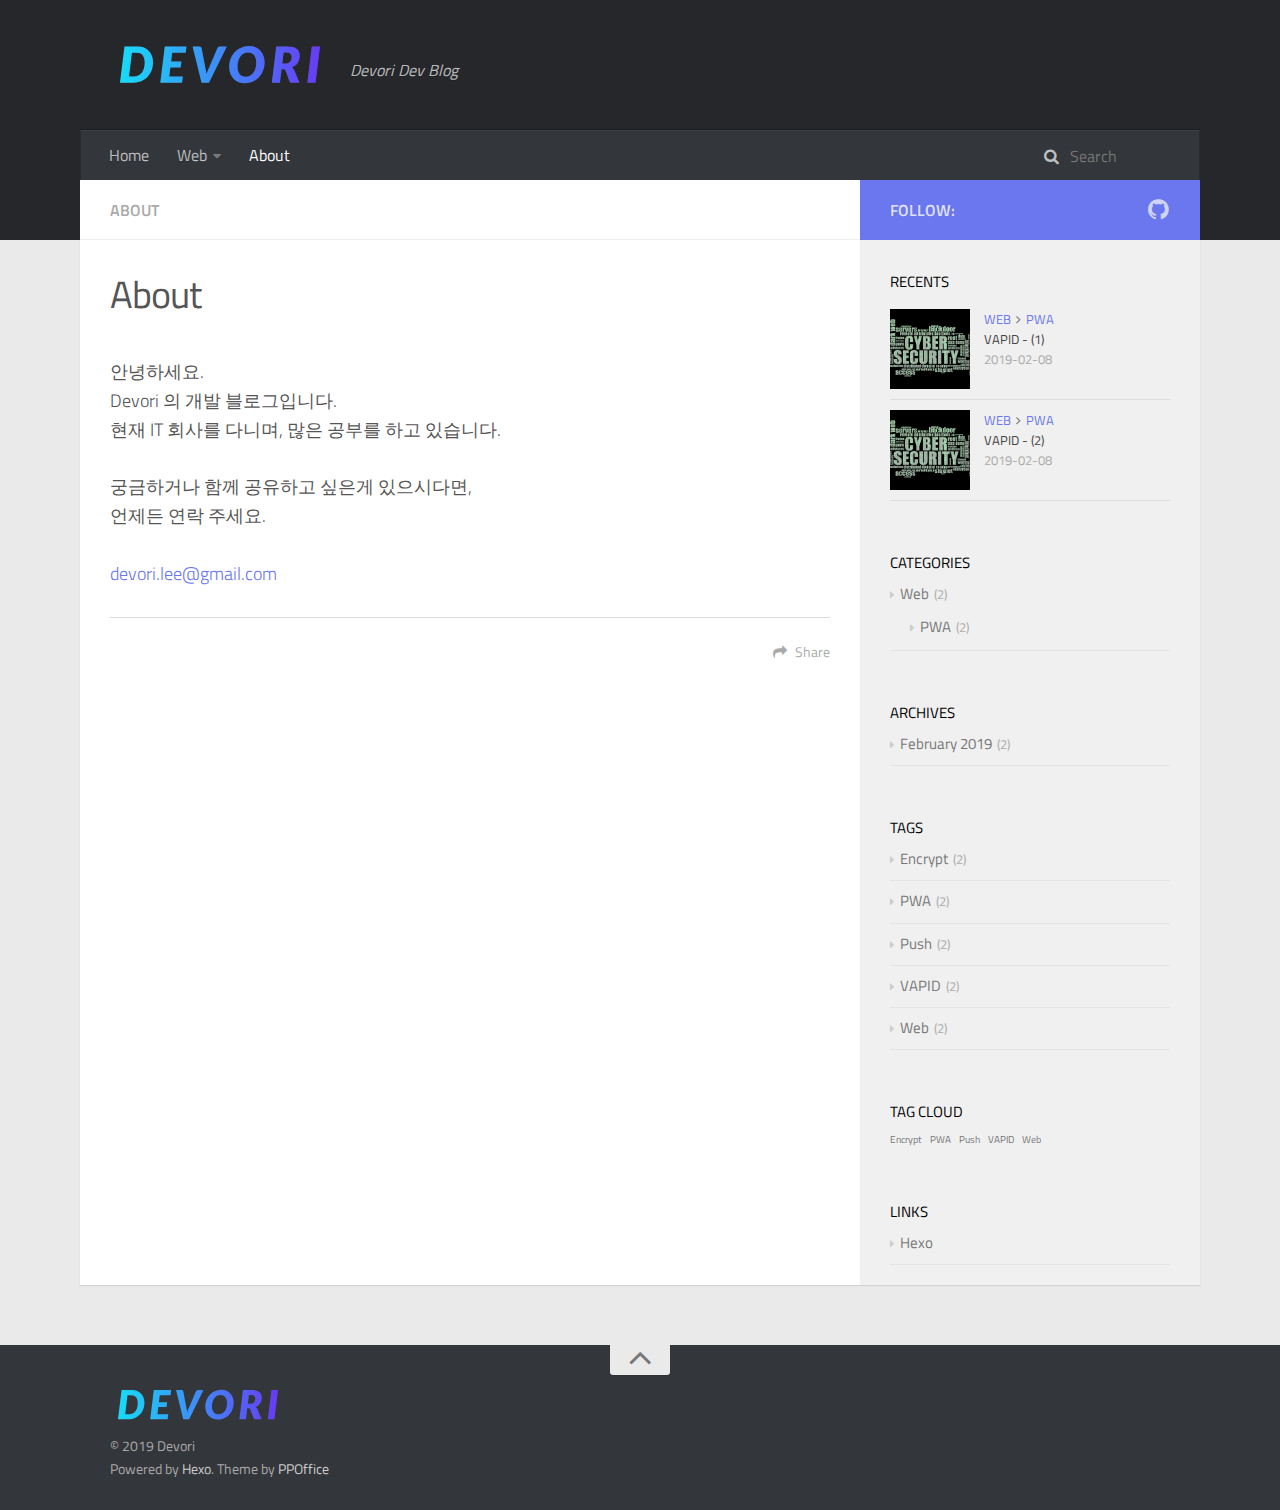
==== commit d3862dd7: "Site updated: 2019-02-23 23:57:31" ====
--- a/about/index.html
+++ b/about/index.html
@@ -10,21 +10,23 @@
     
     <meta name="viewport" content="width=device-width, initial-scale=1, maximum-scale=1">
     
-    <meta name="description" content="안녕하세요.Devori 의 개발 블로그입니다.현재 IT 회사를 다니며, 많은 공부를 하고 있습니다. 궁금하거나 함께 공유하고 싶은게 있으시다면,언제든 연락 주세요. &amp;#100;&amp;#x65;&amp;#x76;&amp;#x6f;&amp;#x72;&amp;#105;&amp;#x2e;&amp;#108;&amp;#101;&amp;#101;&amp;#64;&amp;#103;&amp;#x6d;&amp;#x61;&amp;#105;&amp;#108;&amp;#46;&amp;#99;&amp;#x">
+    <meta name="description" content="안녕하세요.Devori 의 개발 블로그입니다.현재 IT 회사를 다니며, 많은 공부를 하고 있습니다. 궁금하거나 함께 공유하고 싶은게 있으시다면,언제든 연락 주세요. &amp;#100;&amp;#101;&amp;#x76;&amp;#x6f;&amp;#x72;&amp;#105;&amp;#x2e;&amp;#x6c;&amp;#x65;&amp;#101;&amp;#64;&amp;#103;&amp;#109;&amp;#x61;&amp;#x69;&amp;#108;&amp;#x2e;&amp;#99;&amp;#">
 <meta property="og:type" content="website">
 <meta property="og:title" content="About">
 <meta property="og:url" content="http://blog.devori.net/about/index.html">
 <meta property="og:site_name" content="Devori Blog">
-<meta property="og:description" content="안녕하세요.Devori 의 개발 블로그입니다.현재 IT 회사를 다니며, 많은 공부를 하고 있습니다. 궁금하거나 함께 공유하고 싶은게 있으시다면,언제든 연락 주세요. &amp;#100;&amp;#x65;&amp;#x76;&amp;#x6f;&amp;#x72;&amp;#105;&amp;#x2e;&amp;#108;&amp;#101;&amp;#101;&amp;#64;&amp;#103;&amp;#x6d;&amp;#x61;&amp;#105;&amp;#108;&amp;#46;&amp;#99;&amp;#x">
+<meta property="og:description" content="안녕하세요.Devori 의 개발 블로그입니다.현재 IT 회사를 다니며, 많은 공부를 하고 있습니다. 궁금하거나 함께 공유하고 싶은게 있으시다면,언제든 연락 주세요. &amp;#100;&amp;#101;&amp;#x76;&amp;#x6f;&amp;#x72;&amp;#105;&amp;#x2e;&amp;#x6c;&amp;#x65;&amp;#101;&amp;#64;&amp;#103;&amp;#109;&amp;#x61;&amp;#x69;&amp;#108;&amp;#x2e;&amp;#99;&amp;#">
 <meta property="og:locale" content="en">
 <meta property="og:updated_time" content="2019-02-09T14:37:19.043Z">
 <meta name="twitter:card" content="summary">
 <meta name="twitter:title" content="About">
-<meta name="twitter:description" content="안녕하세요.Devori 의 개발 블로그입니다.현재 IT 회사를 다니며, 많은 공부를 하고 있습니다. 궁금하거나 함께 공유하고 싶은게 있으시다면,언제든 연락 주세요. &amp;#100;&amp;#x65;&amp;#x76;&amp;#x6f;&amp;#x72;&amp;#105;&amp;#x2e;&amp;#108;&amp;#101;&amp;#101;&amp;#64;&amp;#103;&amp;#x6d;&amp;#x61;&amp;#105;&amp;#108;&amp;#46;&amp;#99;&amp;#x">
-    
-
-    
-
+<meta name="twitter:description" content="안녕하세요.Devori 의 개발 블로그입니다.현재 IT 회사를 다니며, 많은 공부를 하고 있습니다. 궁금하거나 함께 공유하고 싶은게 있으시다면,언제든 연락 주세요. &amp;#100;&amp;#101;&amp;#x76;&amp;#x6f;&amp;#x72;&amp;#105;&amp;#x2e;&amp;#x6c;&amp;#x65;&amp;#101;&amp;#64;&amp;#103;&amp;#109;&amp;#x61;&amp;#x69;&amp;#108;&amp;#x2e;&amp;#99;&amp;#">
+    
+
+    
+
+    
+        <link rel="icon" href="/images/favicon.png">
     
 
     <link rel="stylesheet" href="/libs/font-awesome/css/font-awesome.min.css">
@@ -41,6 +43,18 @@
     
         <link rel="stylesheet" href="/libs/justified-gallery/justifiedGallery.min.css">
     
+    
+        <script type="text/javascript">
+(function(i,s,o,g,r,a,m) {i['GoogleAnalyticsObject']=r;i[r]=i[r]||function() {
+(i[r].q=i[r].q||[]).push(arguments)},i[r].l=1*new Date();a=s.createElement(o),
+m=s.getElementsByTagName(o)[0];a.async=1;a.src=g;m.parentNode.insertBefore(a,m)
+})(window,document,'script','//www.google-analytics.com/analytics.js','ga');
+
+ga('create', 'UA-135000592-1', 'auto');
+ga('send', 'pageview');
+
+</script>
+
     
     
 
@@ -154,7 +168,7 @@
         <div class="article-entry" itemprop="articleBody">
             <p>안녕하세요.<br>Devori 의 개발 블로그입니다.<br>현재 IT 회사를 다니며, 많은 공부를 하고 있습니다.</p>
 <p>궁금하거나 함께 공유하고 싶은게 있으시다면,<br>언제든 연락 주세요.</p>
-<p><a href="mailto:&#100;&#x65;&#x76;&#x6f;&#x72;&#105;&#x2e;&#108;&#101;&#101;&#64;&#103;&#x6d;&#x61;&#105;&#108;&#46;&#99;&#x6f;&#109;" target="_blank" rel="noopener">&#100;&#x65;&#x76;&#x6f;&#x72;&#105;&#x2e;&#108;&#101;&#101;&#64;&#103;&#x6d;&#x61;&#105;&#108;&#46;&#99;&#x6f;&#109;</a></p>
+<p><a href="mailto:&#100;&#101;&#x76;&#x6f;&#x72;&#105;&#x2e;&#x6c;&#x65;&#101;&#64;&#103;&#109;&#x61;&#x69;&#108;&#x2e;&#99;&#x6f;&#x6d;" target="_blank" rel="noopener">&#100;&#101;&#x76;&#x6f;&#x72;&#105;&#x2e;&#x6c;&#x65;&#101;&#64;&#103;&#109;&#x61;&#x69;&#108;&#x2e;&#99;&#x6f;&#x6d;</a></p>
 
         </div>
         <footer class="article-footer">
@@ -162,7 +176,7 @@
 
 
 
-    <a data-url="http://blog.devori.net/about/index.html" data-id="cjrxltn1m0001m4k5olx0zwcx" class="article-share-link"><i class="fa fa-share"></i>Share</a>
+    <a data-url="http://blog.devori.net/about/index.html" data-id="cjshlyxlm00010wk55npmtvvb" class="article-share-link"><i class="fa fa-share"></i>Share</a>
 <script>
     (function ($) {
         $('body').on('click', function() {
@@ -242,7 +256,7 @@
         "url": "http://blog.devori.net/about/index.html",
         "description": "안녕하세요.Devori 의 개발 블로그입니다.현재 IT 회사를 다니며, 많은 공부를 하고 있습니다.
 궁금하거나 함께 공유하고 싶은게 있으시다면,언제든 연락 주세요.
-&#100;&#x65;&#x76;&#x6f;&#x72;&#105;&#x2e;&#108;&#101;&#101;&#64;&#103;&#x6d;&#x61;&#105;&#108;&#46;&#99;&#x"
+&#100;&#101;&#x76;&#x6f;&#x72;&#105;&#x2e;&#x6c;&#x65;&#101;&#64;&#103;&#109;&#x61;&#x69;&#108;&#x2e;&#99;&#"
         "wordCount": 20
     }
 </script>
@@ -322,6 +336,26 @@
                         </div>
                     </li>
                 
+                    <li>
+                        
+                        <div class="item-thumbnail">
+                            <a href="/2019/02/08/vapid-2/" class="thumbnail">
+    
+    
+        <span style="background-image:url(/images/cyber-security.png)" alt="VAPID - (2)" class="thumbnail-image"></span>
+    
+    
+</a>
+
+                        </div>
+                        
+                        <div class="item-inner">
+                            <p class="item-category"><a class="article-category-link" href="/categories/Web/">Web</a><i class="icon fa fa-angle-right"></i><a class="article-category-link" href="/categories/Web/PWA/">PWA</a></p>
+                            <p class="item-title"><a href="/2019/02/08/vapid-2/" class="title">VAPID - (2)</a></p>
+                            <p class="item-date"><time datetime="2019-02-08T04:34:57.000Z" itemprop="datePublished">2019-02-08</time></p>
+                        </div>
+                    </li>
+                
             </ul>
         </div>
     </div>
@@ -331,7 +365,7 @@
     <div class="widget-wrap widget-list">
         <h3 class="widget-title">categories</h3>
         <div class="widget">
-            <ul class="category-list"><li class="category-list-item"><a class="category-list-link" href="/categories/Web/">Web</a><span class="category-list-count">1</span><ul class="category-list-child"><li class="category-list-item"><a class="category-list-link" href="/categories/Web/PWA/">PWA</a><span class="category-list-count">1</span></li></ul></li></ul>
+            <ul class="category-list"><li class="category-list-item"><a class="category-list-link" href="/categories/Web/">Web</a><span class="category-list-count">2</span><ul class="category-list-child"><li class="category-list-item"><a class="category-list-link" href="/categories/Web/PWA/">PWA</a><span class="category-list-count">2</span></li></ul></li></ul>
         </div>
     </div>
 
@@ -341,7 +375,7 @@
     <div class="widget-wrap widget-list">
         <h3 class="widget-title">archives</h3>
         <div class="widget">
-            <ul class="archive-list"><li class="archive-list-item"><a class="archive-list-link" href="/archives/2019/02/">February 2019</a><span class="archive-list-count">1</span></li></ul>
+            <ul class="archive-list"><li class="archive-list-item"><a class="archive-list-link" href="/archives/2019/02/">February 2019</a><span class="archive-list-count">2</span></li></ul>
         </div>
     </div>
 
@@ -351,7 +385,7 @@
     <div class="widget-wrap widget-list">
         <h3 class="widget-title">tags</h3>
         <div class="widget">
-            <ul class="tag-list"><li class="tag-list-item"><a class="tag-list-link" href="/tags/Encrypt/">Encrypt</a><span class="tag-list-count">1</span></li><li class="tag-list-item"><a class="tag-list-link" href="/tags/PWA/">PWA</a><span class="tag-list-count">1</span></li><li class="tag-list-item"><a class="tag-list-link" href="/tags/Push/">Push</a><span class="tag-list-count">1</span></li><li class="tag-list-item"><a class="tag-list-link" href="/tags/VAPID/">VAPID</a><span class="tag-list-count">1</span></li><li class="tag-list-item"><a class="tag-list-link" href="/tags/Web/">Web</a><span class="tag-list-count">1</span></li></ul>
+            <ul class="tag-list"><li class="tag-list-item"><a class="tag-list-link" href="/tags/Encrypt/">Encrypt</a><span class="tag-list-count">2</span></li><li class="tag-list-item"><a class="tag-list-link" href="/tags/PWA/">PWA</a><span class="tag-list-count">2</span></li><li class="tag-list-item"><a class="tag-list-link" href="/tags/Push/">Push</a><span class="tag-list-count">2</span></li><li class="tag-list-item"><a class="tag-list-link" href="/tags/VAPID/">VAPID</a><span class="tag-list-count">2</span></li><li class="tag-list-item"><a class="tag-list-link" href="/tags/Web/">Web</a><span class="tag-list-count">2</span></li></ul>
         </div>
     </div>
 
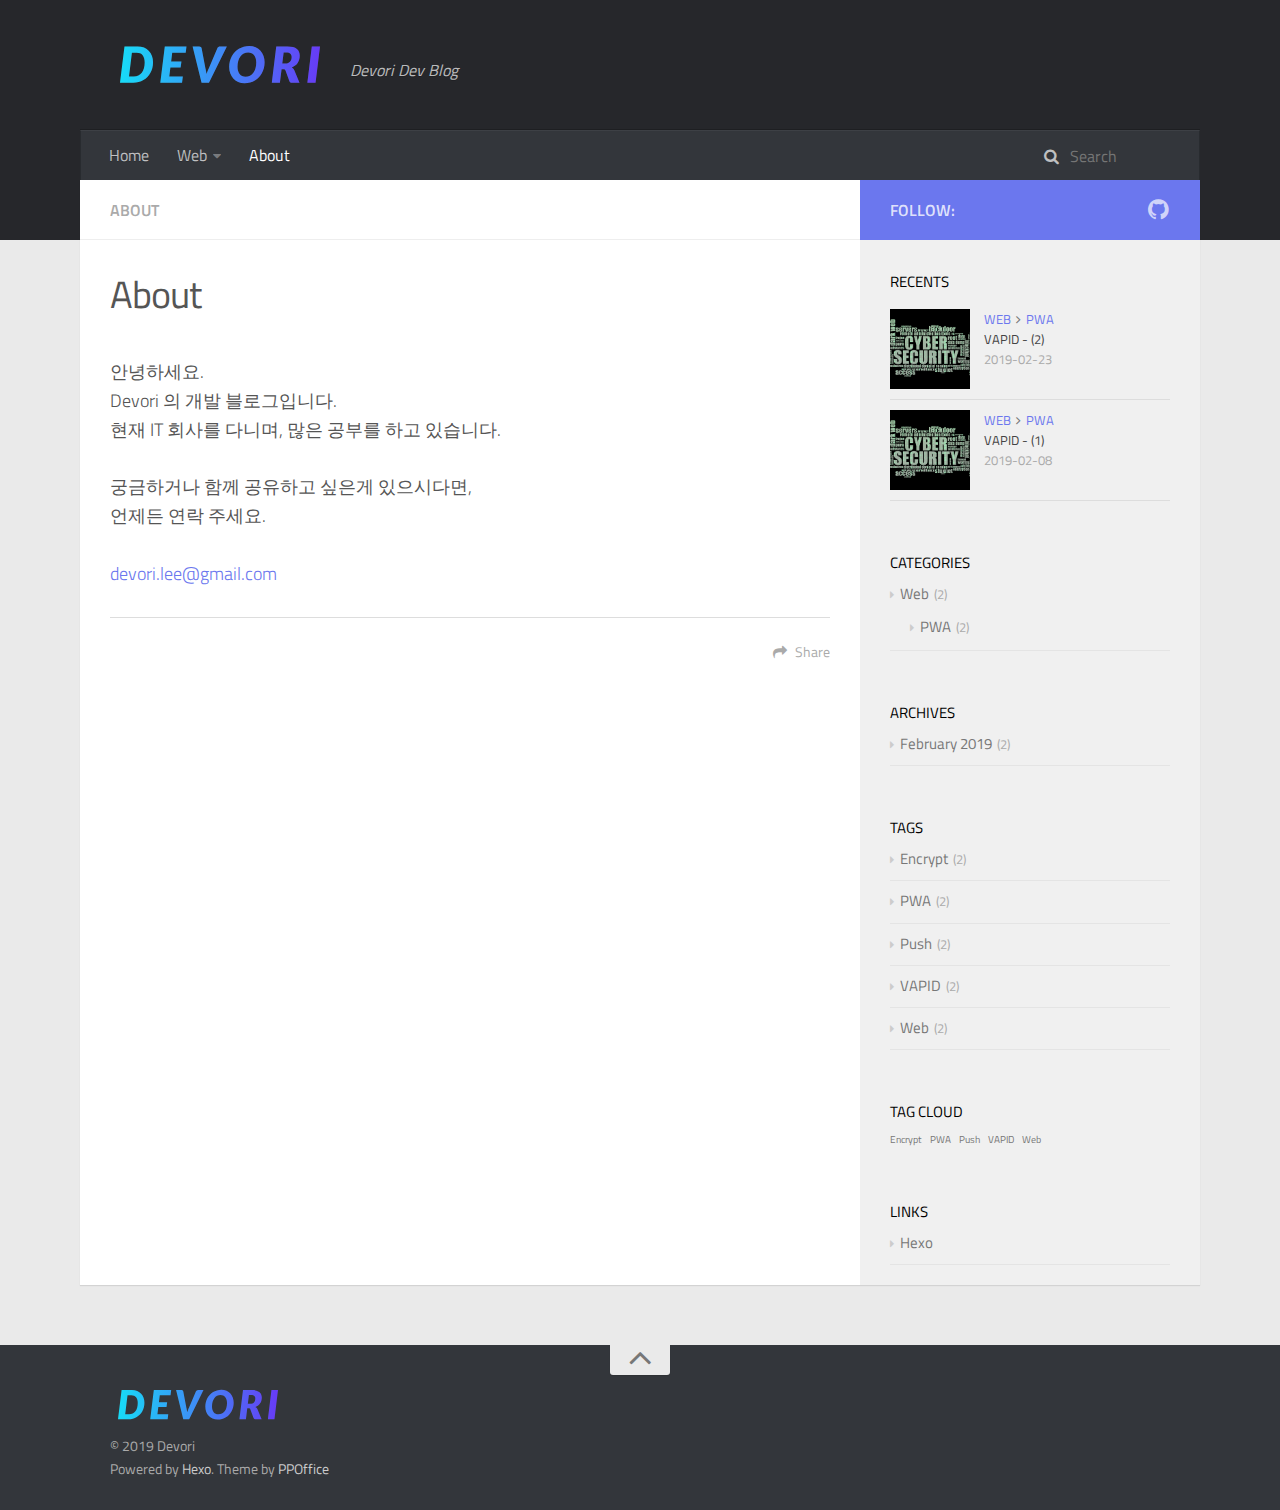
==== commit 7065c931: "Site updated: 2019-02-23 23:58:52" ====
--- a/about/index.html
+++ b/about/index.html
@@ -10,17 +10,17 @@
     
     <meta name="viewport" content="width=device-width, initial-scale=1, maximum-scale=1">
     
-    <meta name="description" content="안녕하세요.Devori 의 개발 블로그입니다.현재 IT 회사를 다니며, 많은 공부를 하고 있습니다. 궁금하거나 함께 공유하고 싶은게 있으시다면,언제든 연락 주세요. &amp;#100;&amp;#101;&amp;#x76;&amp;#x6f;&amp;#x72;&amp;#105;&amp;#x2e;&amp;#x6c;&amp;#x65;&amp;#101;&amp;#64;&amp;#103;&amp;#109;&amp;#x61;&amp;#x69;&amp;#108;&amp;#x2e;&amp;#99;&amp;#">
+    <meta name="description" content="안녕하세요.Devori 의 개발 블로그입니다.현재 IT 회사를 다니며, 많은 공부를 하고 있습니다. 궁금하거나 함께 공유하고 싶은게 있으시다면,언제든 연락 주세요. &amp;#x64;&amp;#101;&amp;#x76;&amp;#111;&amp;#114;&amp;#105;&amp;#46;&amp;#x6c;&amp;#101;&amp;#101;&amp;#x40;&amp;#x67;&amp;#109;&amp;#97;&amp;#105;&amp;#x6c;&amp;#x2e;&amp;#99;&amp;#x">
 <meta property="og:type" content="website">
 <meta property="og:title" content="About">
 <meta property="og:url" content="http://blog.devori.net/about/index.html">
 <meta property="og:site_name" content="Devori Blog">
-<meta property="og:description" content="안녕하세요.Devori 의 개발 블로그입니다.현재 IT 회사를 다니며, 많은 공부를 하고 있습니다. 궁금하거나 함께 공유하고 싶은게 있으시다면,언제든 연락 주세요. &amp;#100;&amp;#101;&amp;#x76;&amp;#x6f;&amp;#x72;&amp;#105;&amp;#x2e;&amp;#x6c;&amp;#x65;&amp;#101;&amp;#64;&amp;#103;&amp;#109;&amp;#x61;&amp;#x69;&amp;#108;&amp;#x2e;&amp;#99;&amp;#">
+<meta property="og:description" content="안녕하세요.Devori 의 개발 블로그입니다.현재 IT 회사를 다니며, 많은 공부를 하고 있습니다. 궁금하거나 함께 공유하고 싶은게 있으시다면,언제든 연락 주세요. &amp;#x64;&amp;#101;&amp;#x76;&amp;#111;&amp;#114;&amp;#105;&amp;#46;&amp;#x6c;&amp;#101;&amp;#101;&amp;#x40;&amp;#x67;&amp;#109;&amp;#97;&amp;#105;&amp;#x6c;&amp;#x2e;&amp;#99;&amp;#x">
 <meta property="og:locale" content="en">
 <meta property="og:updated_time" content="2019-02-09T14:37:19.043Z">
 <meta name="twitter:card" content="summary">
 <meta name="twitter:title" content="About">
-<meta name="twitter:description" content="안녕하세요.Devori 의 개발 블로그입니다.현재 IT 회사를 다니며, 많은 공부를 하고 있습니다. 궁금하거나 함께 공유하고 싶은게 있으시다면,언제든 연락 주세요. &amp;#100;&amp;#101;&amp;#x76;&amp;#x6f;&amp;#x72;&amp;#105;&amp;#x2e;&amp;#x6c;&amp;#x65;&amp;#101;&amp;#64;&amp;#103;&amp;#109;&amp;#x61;&amp;#x69;&amp;#108;&amp;#x2e;&amp;#99;&amp;#">
+<meta name="twitter:description" content="안녕하세요.Devori 의 개발 블로그입니다.현재 IT 회사를 다니며, 많은 공부를 하고 있습니다. 궁금하거나 함께 공유하고 싶은게 있으시다면,언제든 연락 주세요. &amp;#x64;&amp;#101;&amp;#x76;&amp;#111;&amp;#114;&amp;#105;&amp;#46;&amp;#x6c;&amp;#101;&amp;#101;&amp;#x40;&amp;#x67;&amp;#109;&amp;#97;&amp;#105;&amp;#x6c;&amp;#x2e;&amp;#99;&amp;#x">
     
 
     
@@ -168,7 +168,7 @@
         <div class="article-entry" itemprop="articleBody">
             <p>안녕하세요.<br>Devori 의 개발 블로그입니다.<br>현재 IT 회사를 다니며, 많은 공부를 하고 있습니다.</p>
 <p>궁금하거나 함께 공유하고 싶은게 있으시다면,<br>언제든 연락 주세요.</p>
-<p><a href="mailto:&#100;&#101;&#x76;&#x6f;&#x72;&#105;&#x2e;&#x6c;&#x65;&#101;&#64;&#103;&#109;&#x61;&#x69;&#108;&#x2e;&#99;&#x6f;&#x6d;" target="_blank" rel="noopener">&#100;&#101;&#x76;&#x6f;&#x72;&#105;&#x2e;&#x6c;&#x65;&#101;&#64;&#103;&#109;&#x61;&#x69;&#108;&#x2e;&#99;&#x6f;&#x6d;</a></p>
+<p><a href="mailto:&#x64;&#101;&#x76;&#111;&#114;&#105;&#46;&#x6c;&#101;&#101;&#x40;&#x67;&#109;&#97;&#105;&#x6c;&#x2e;&#99;&#x6f;&#109;" target="_blank" rel="noopener">&#x64;&#101;&#x76;&#111;&#114;&#105;&#46;&#x6c;&#101;&#101;&#x40;&#x67;&#109;&#97;&#105;&#x6c;&#x2e;&#99;&#x6f;&#109;</a></p>
 
         </div>
         <footer class="article-footer">
@@ -176,7 +176,7 @@
 
 
 
-    <a data-url="http://blog.devori.net/about/index.html" data-id="cjshlyxlm00010wk55npmtvvb" class="article-share-link"><i class="fa fa-share"></i>Share</a>
+    <a data-url="http://blog.devori.net/about/index.html" data-id="cjshm0nzv0001egk5b7qkv3t8" class="article-share-link"><i class="fa fa-share"></i>Share</a>
 <script>
     (function ($) {
         $('body').on('click', function() {
@@ -256,7 +256,7 @@
         "url": "http://blog.devori.net/about/index.html",
         "description": "안녕하세요.Devori 의 개발 블로그입니다.현재 IT 회사를 다니며, 많은 공부를 하고 있습니다.
 궁금하거나 함께 공유하고 싶은게 있으시다면,언제든 연락 주세요.
-&#100;&#101;&#x76;&#x6f;&#x72;&#105;&#x2e;&#x6c;&#x65;&#101;&#64;&#103;&#109;&#x61;&#x69;&#108;&#x2e;&#99;&#"
+&#x64;&#101;&#x76;&#111;&#114;&#105;&#46;&#x6c;&#101;&#101;&#x40;&#x67;&#109;&#97;&#105;&#x6c;&#x2e;&#99;&#x"
         "wordCount": 20
     }
 </script>
@@ -319,6 +319,26 @@
                     <li>
                         
                         <div class="item-thumbnail">
+                            <a href="/2019/02/23/vapid-2/" class="thumbnail">
+    
+    
+        <span style="background-image:url(/images/cyber-security.png)" alt="VAPID - (2)" class="thumbnail-image"></span>
+    
+    
+</a>
+
+                        </div>
+                        
+                        <div class="item-inner">
+                            <p class="item-category"><a class="article-category-link" href="/categories/Web/">Web</a><i class="icon fa fa-angle-right"></i><a class="article-category-link" href="/categories/Web/PWA/">PWA</a></p>
+                            <p class="item-title"><a href="/2019/02/23/vapid-2/" class="title">VAPID - (2)</a></p>
+                            <p class="item-date"><time datetime="2019-02-23T14:57:57.000Z" itemprop="datePublished">2019-02-23</time></p>
+                        </div>
+                    </li>
+                
+                    <li>
+                        
+                        <div class="item-thumbnail">
                             <a href="/2019/02/08/vapid-1/" class="thumbnail">
     
     
@@ -332,26 +352,6 @@
                         <div class="item-inner">
                             <p class="item-category"><a class="article-category-link" href="/categories/Web/">Web</a><i class="icon fa fa-angle-right"></i><a class="article-category-link" href="/categories/Web/PWA/">PWA</a></p>
                             <p class="item-title"><a href="/2019/02/08/vapid-1/" class="title">VAPID - (1)</a></p>
-                            <p class="item-date"><time datetime="2019-02-08T04:34:57.000Z" itemprop="datePublished">2019-02-08</time></p>
-                        </div>
-                    </li>
-                
-                    <li>
-                        
-                        <div class="item-thumbnail">
-                            <a href="/2019/02/08/vapid-2/" class="thumbnail">
-    
-    
-        <span style="background-image:url(/images/cyber-security.png)" alt="VAPID - (2)" class="thumbnail-image"></span>
-    
-    
-</a>
-
-                        </div>
-                        
-                        <div class="item-inner">
-                            <p class="item-category"><a class="article-category-link" href="/categories/Web/">Web</a><i class="icon fa fa-angle-right"></i><a class="article-category-link" href="/categories/Web/PWA/">PWA</a></p>
-                            <p class="item-title"><a href="/2019/02/08/vapid-2/" class="title">VAPID - (2)</a></p>
                             <p class="item-date"><time datetime="2019-02-08T04:34:57.000Z" itemprop="datePublished">2019-02-08</time></p>
                         </div>
                     </li>
